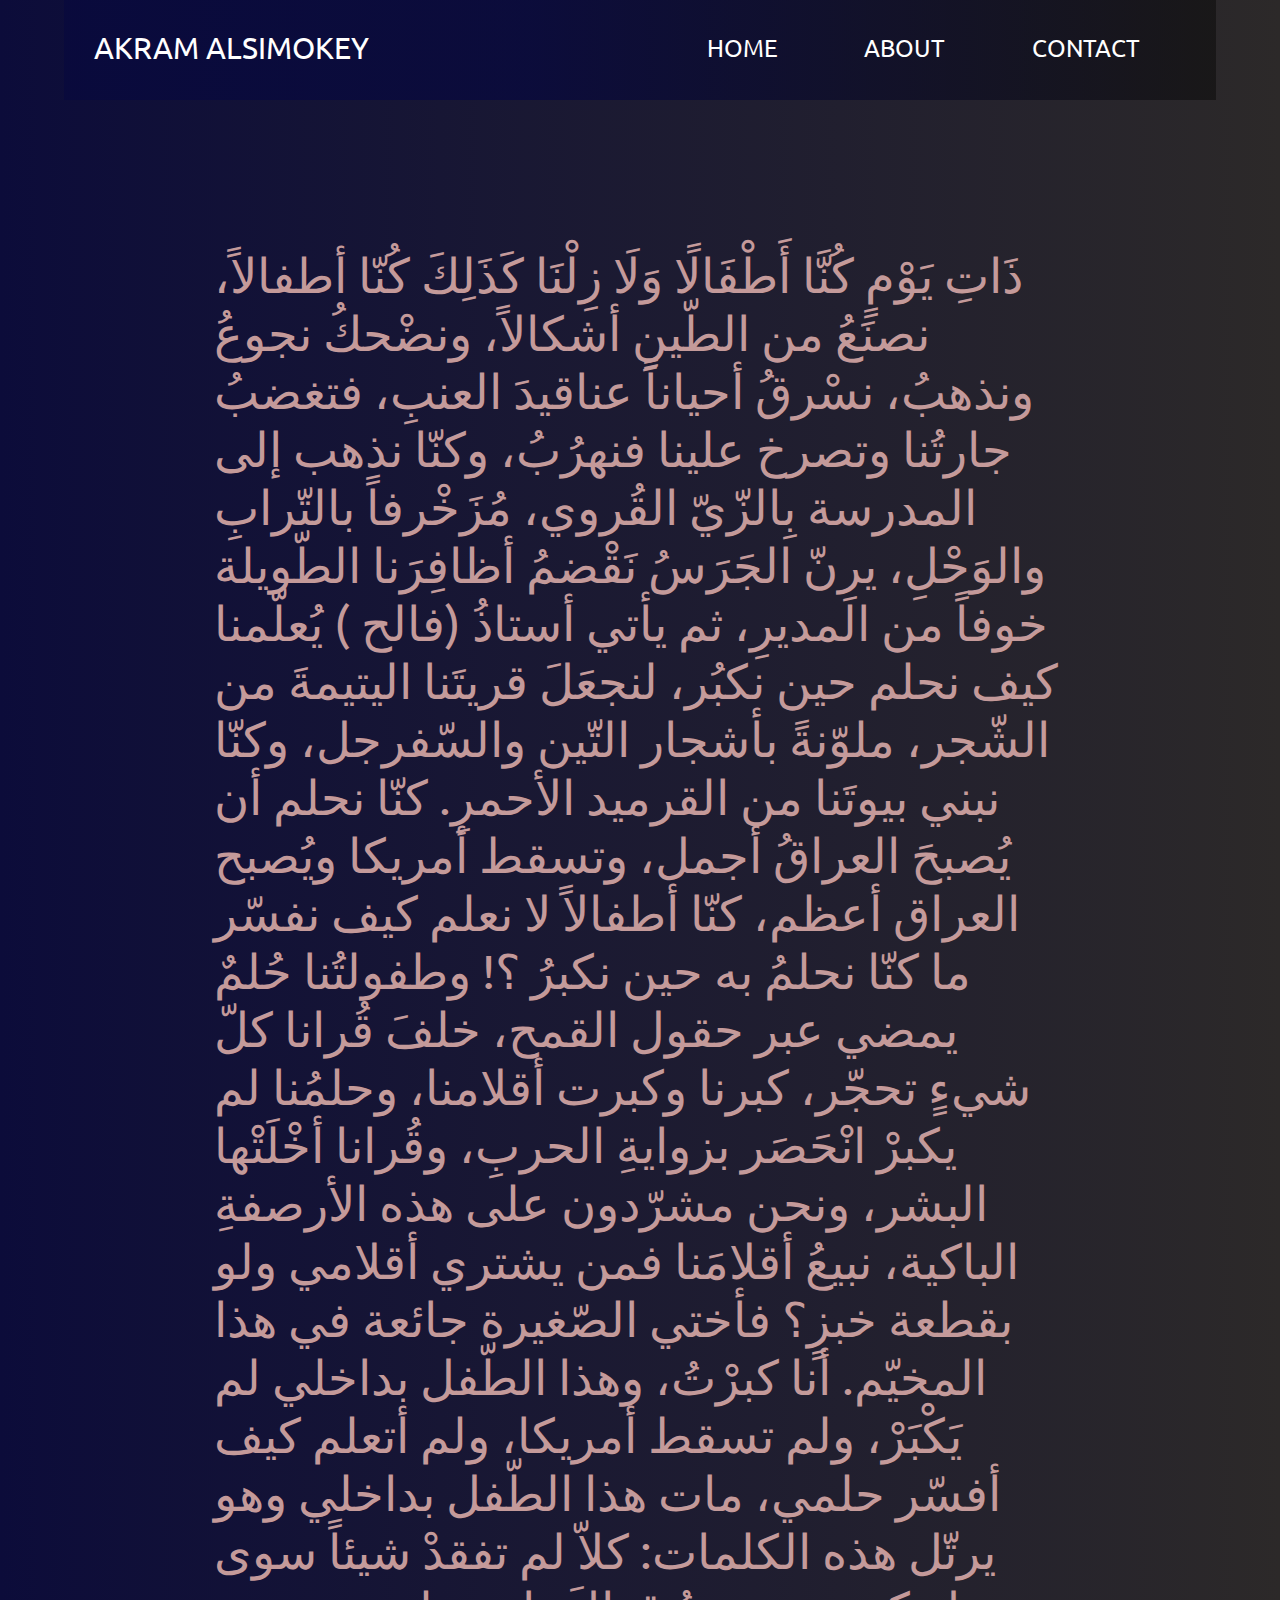
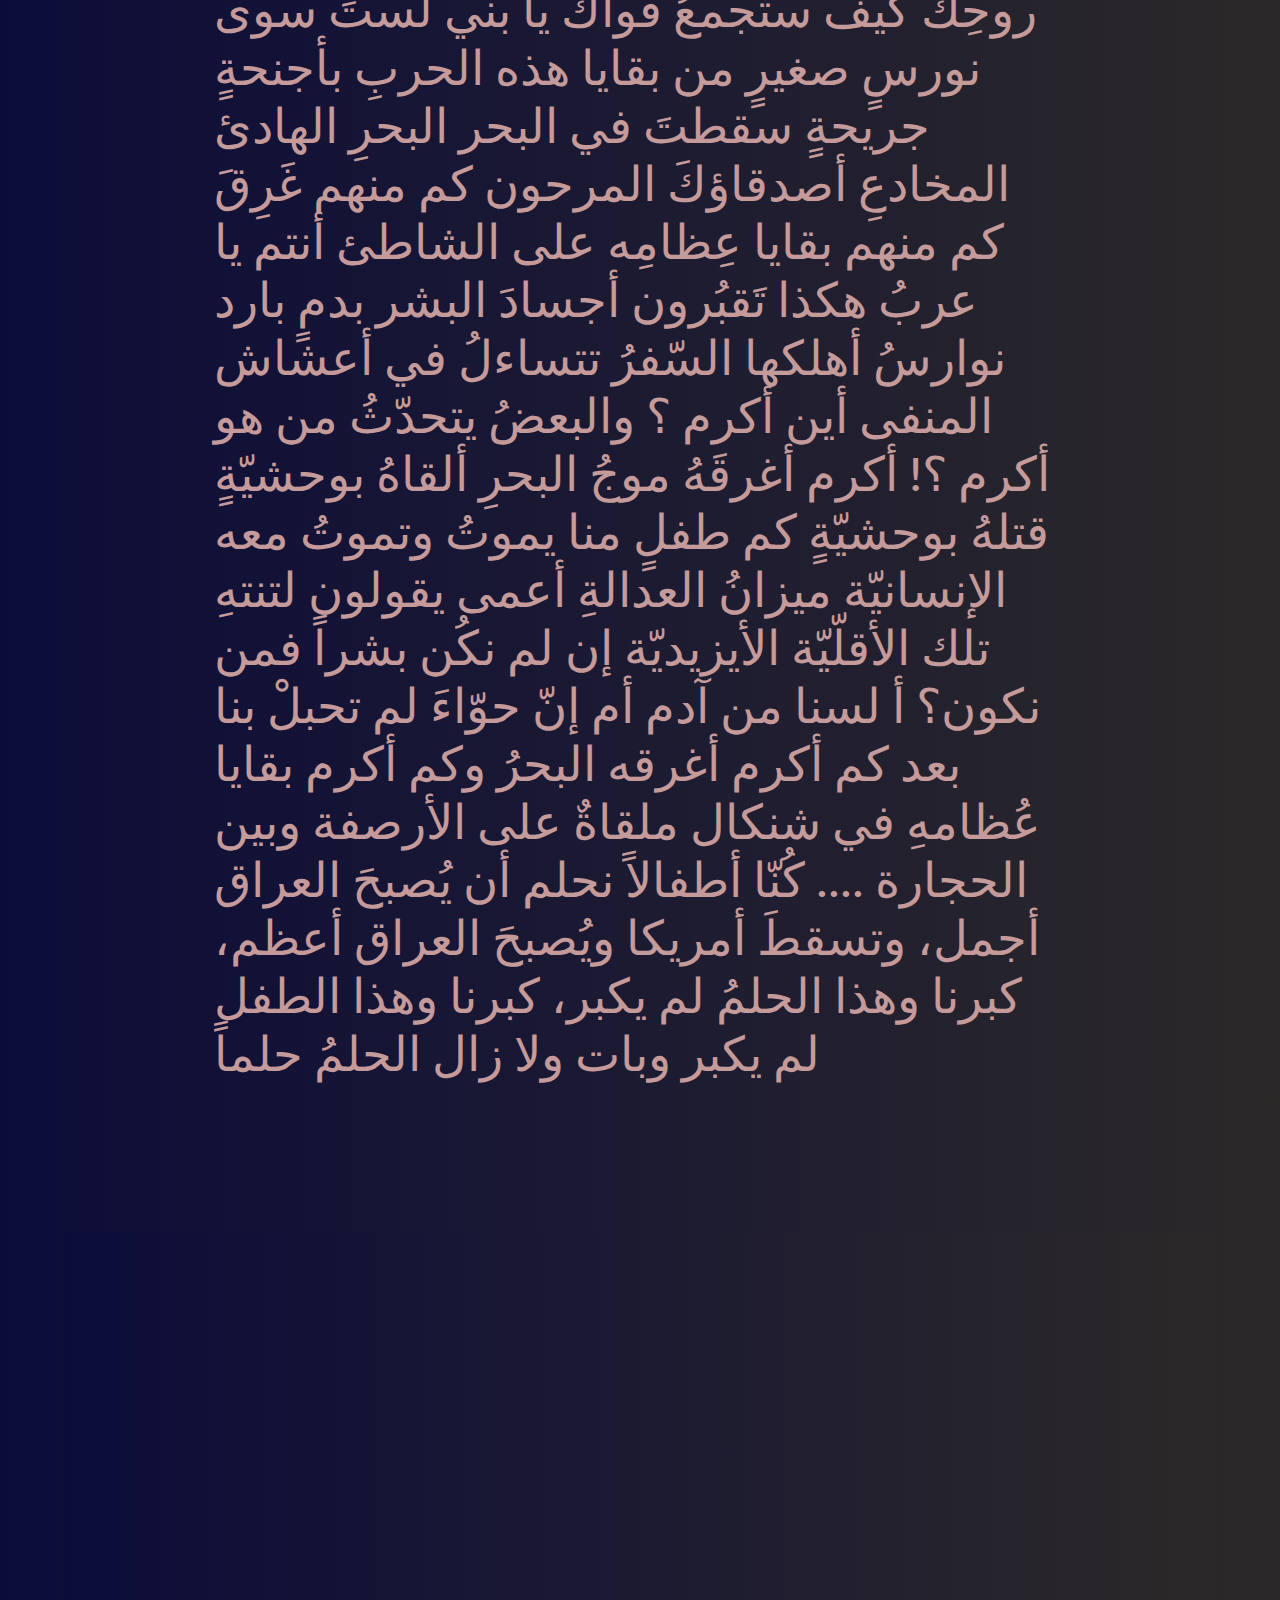
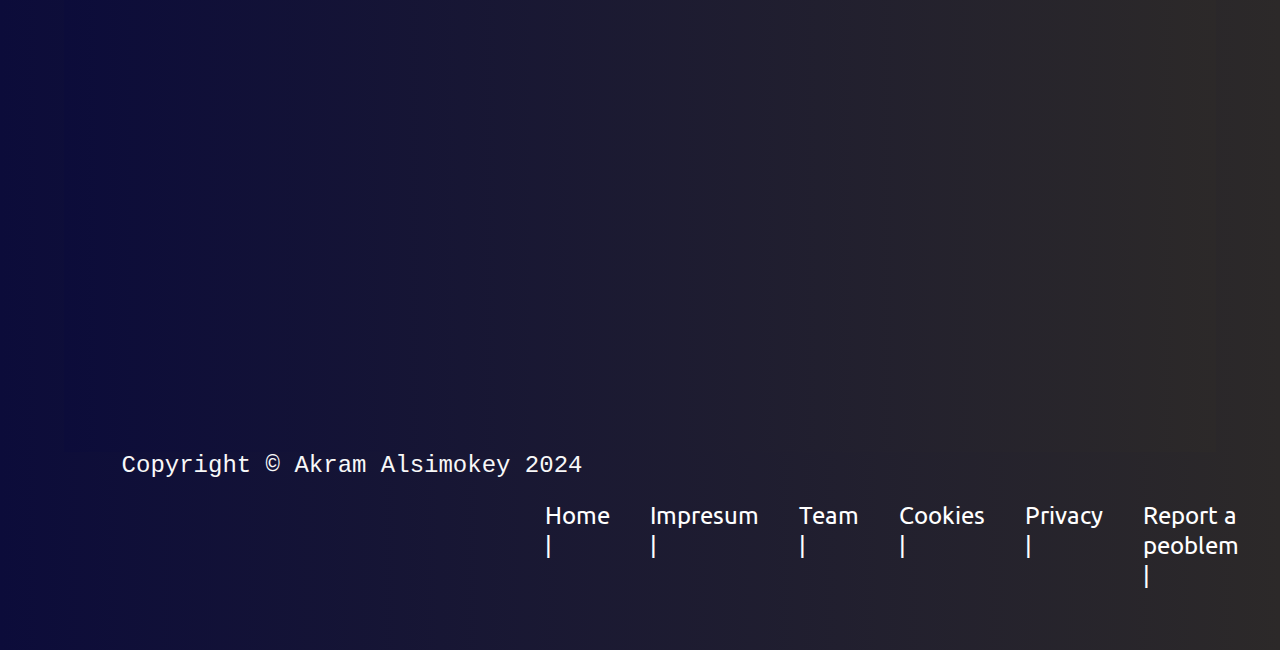
==== about.html @ d33c1f78 "akram_website" ====
<!DOCTYPE html>
<html lang="en">
<head>
    <meta charset="UTF-8">
    <meta name="viewport" content="width=device-width, initial-scale=1.0">
    <link rel="stylesheet" href="assets/css/style.css">
    <title>Akram Alsimokey</title>
</head>
<body>
    <!--Main bar-->
    <div class="main">
        <header>
            <a href="index.html" class="the_logo">Akram Alsimokey</a>
            <ul>
                <li><a href="index.html">HOME</a></li>
                <li><a href="about.html">ABOUT</a></li>
                <li><a href="contact.html">CONTACT</a></li>
            </ul>
        </header>
        <div class="about">ذَاتِ يَوْمٍ كُنَّا أَطْفَالًا وَلَا زِلْنَا كَذَلِكَ

            كُنّا أطفالاً، نصنَعُ من الطّينِ أشكالاً، ونضْحكُ نجوعُ ونذهبُ، نسْرقُ أحياناً عناقيدَ العنبِ، فتغضبُ جارتُنا وتصرخ علينا فنهرُبُ، وكنّا نذهب إلى المدرسة بِالزّيّ القُروي، مُزَخْرفاً بالتّرابِ والوَحْلِ، يرِنّ الجَرَسُ نَقْضمُ أظافِرَنا الطّويلة خوفاً من المديرِ، ثم يأتي أستاذُ (فالح ) يُعلّمنا كيف نحلم حين نكبُر، لنجعَلَ قريتَنا اليتيمةَ من الشّجر، ملوّنةً بأشجار التّين والسّفرجل، وكنّا نبني بيوتَنا من القرميد الأحمرِ.
            كنّا نحلم أن يُصبحَ العراقُ أجمل، وتسقط أمريكا ويُصبح العراق أعظم،
            كنّا أطفالاً لا نعلم كيف نفسّر ما كنّا نحلمُ به حين نكبرُ ؟! وطفولتُنا حُلمٌ يمضي عبر حقول القمح، خلفَ قُرانا كلّ شيءٍ تحجّر، كبرنا وكبرت أقلامنا، وحلمُنا لم يكبرْ انْحَصَر بزوايةِ الحربِ، وقُرانا أخْلَتْها البشر،
            ونحن مشرّدون على هذه الأرصفةِ الباكية، نبيعُ أقلامَنا فمن يشتري أقلامي ولو بقطعة خبزٍ؟ فأختي الصّغيرة جائعة في هذا المخيّم.
            أنا كبرْتُ، وهذا الطّفل بداخلي لم يَكْبَرْ، ولم تسقط أمريكا، ولم أتعلم
            كيف  أفسّر حلمي، مات هذا الطّفل بداخلي وهو يرتّل هذه الكلمات:
            كلاّ لم تفقدْ شيئاً
            سوى روحِك
            كيف ستجمعُ
            قواكَ يا بني
            لستَ سوى نورسٍ صغيرٍ
            من بقايا هذه الحربِ
            بأجنحةٍ جريحةٍ
            سقطتَ في البحر
            البحرِ الهادئ المخادعِ
            أصدقاؤكَ المرحون
            كم منهم غَرِقَ
            كم منهم
            بقايا عِظامِه على الشاطئ
            أنتم يا عربُ
            هكذا تَقبُرون أجسادَ البشر
            بدمٍ بارد
            نوارسُ أهلكها السّفرُ
            تتساءلُ
            في أعشاش المنفى
            أين أكرم ؟
            والبعضُ يتحدّثُ
            من هو أكرم ؟!
            أكرم أغرقَهُ موجُ البحرِ
            ألقاهُ بوحشيّةٍ
            قتلهُ بوحشيّةٍ
            كم طفلٍ منا يموتُ
            وتموتُ معه الإنسانيّة
            ميزانُ العدالةِ أعمى
            يقولون لتنتهِ
            تلك الأقلّيّة الأيزيديّة
            إن لم نكُن بشراً فمن نكون؟
            أ لسنا من آدم
            أم إنّ حوّاءَ لم تحبلْ بنا بعد
            كم أكرم
            أغرقه البحرُ
            وكم أكرم بقايا عُظامهِ
            في شنكال
            ملقاةٌ على الأرصفة
            وبين الحجارة
            ....
            كُنّا أطفالاً نحلم أن يُصبحَ العراق أجمل، وتسقطَ أمريكا ويُصبحَ العراق أعظم، كبرنا وهذا الحلمُ لم يكبر، كبرنا وهذا الطفل لم يكبر وبات ولا زال الحلمُ حلماً
        </div>
    <div class="empty"><br></div>
    <!--footer-->
    <footer class="footer">
        <div>
            <a href="https://en.wikipedia.org/wiki/Copyright" target="_blank" class="copy">Copyright © Akram Alsimokey 2024</a>
        </div>
        <p class="footer-nav">
            <a href="index.html">Home |</a>
            <a href="contact.html">Impresum |</a>
            <a href="contact.html">Team |</a>
            <a href="https://en.wikipedia.org/wiki/Cookie">Cookies |</a>
            <a href="https://en.wikipedia.org/wiki/Privacy" target="_blank">Privacy |</a>
            <a href="https://en.wikipedia.org/wiki/Wikipedia:Contact_us">Report a peoblem |</a>
        </p>
    </footer>
</body>
</html>
---- assets/css/style.css ----
@import url('https://fonts.googleapis.com/css2?family=Almarai:wght@300;400;700;800&family=Poppins:ital,wght@0,100;0,200;0,300;0,400;0,500;0,600;0,700;0,800;0,900;1,100;1,200;1,300;1,400;1,500;1,600;1,700;1,800;1,900&family=Roboto:ital,wght@0,100;0,300;0,400;0,500;0,700;0,900;1,100;1,300;1,400;1,500;1,700;1,900&family=Ubuntu:ital,wght@0,300;0,400;0,500;0,700;1,300;1,400;1,500;1,700&display=swap');

*{
    font-family: "Ubuntu", serif;
    padding: 0;
    margin: 0;
}
a{
    color: #fff;
    text-decoration: none;
    font-size: x-large;
    padding: 20px;
    margin: 0px;

}
body{
    background-image: linear-gradient(to right, #0c0c3a,#2c2929);
    height: 100vh;
    display: flex;
    justify-content: center;
    
    
}

.main{
    background-image: linear-gradient(to right, #08093dcb 40%, #111010af),
    url(assets/img/c.png)
    ;
    width: 90%;
    height: 100px;
    
    
    
}
header{
    display: flex;
    justify-content: space-between;
    align-items: center;
    padding: 10px;
    
    
}
.the_logo{
    font-size: 30px;
    text-transform: uppercase;
}
ul{
    width: 50%;
    list-style: none;
    display: flex;
    justify-content: space-evenly;
}
ul a{
    border-bottom: 2px;
}
ul a:hover{
    border-bottom-color:  #fff;
}
.para{
    
    width: 50%;
    margin-top: 50px;
    padding: 30px;

}
.para h1{
    color: #fff;
    font-size: 90px;
    text-transform: inherit;
}
.para p{
    color: #fff;
    letter-spacing: 4px;
    width: 900px;
    padding: 20px 0;

}
.para button{
    font-size: 30px;
    padding: 6px 10px;
    border-radius: 10px;
    border: 2px solid transparent;
    cursor: pointer;  
    margin: 50px; 
}
.para button:hover{
    background-color: transparent;
    border-color: #fff;
    color: #fff;
}
/*---------------------*/
.main-img{
    width: 100px;
    padding-top: 100px;
    padding-left: 800px;
}
.tittle{
    display: flex;
    justify-content: center;
    color: #90afce;
    font-size: 2.2em;
    font-weight: 800;
    margin-bottom: 30px;
}

.content{
    display: flex;
    justify-content: center;
    flex-direction: row;
    flex-wrap: wrap;
}
.card{
    background-color: #d1d8e0;
    width: 21.25em;
    box-shadow: 0 5px rgba(1 1 1 /15%);
    border-radius: 25px;
    padding: 25px;
    margin: 15px;
    transition: 0.9s ease;
}
/*
.card:hover{
    transform: :scale(1.1);
    font-size: 8em;
    text-align: content;
}
*/
.info h3{
    color: #0171f9;
    font-size: 1.2em;
    font-weight: 700;
    margin: 10px;
}
/*
.projects{ 
    background-color: #040414;
}
*/
.projects .content{
    margin-top: 30px;

}
.books{
    background-color: #fff;
    border: 1px solid #fff;
    min-height: 14em;
    width: 23em;
    overflow: hidden;
    border-radius: 10px;
    margin: 20px;
    transition: 0.7s ease;

}

.books:hover .projects-imgages{
    opacity: 0.9;

}
/*
.img_project{           
    width: 100%;
}
*/

.project-info{
    padding: 1em;
    font-size: 30px;
}
.project-category{
    font-size: 0.8em;
    color: #000016;
}
.project-tittle{
    display: flex;
    justify-content: space-between;
    text-transform: uppercase;
    font-weight: 800;
    margin-top: 10px;

}
.buy{
    text-decoration-line: underline;
    color: #074fa8;
    font-size: 40px;
}
.buy:hover{
    color: rgb(60, 62, 150);
}
/*footer*/

.empty{
    background-image: linear-gradient(to right, #0c0c3a,#2c2929);
    padding: 400px;

}
/*
.footer{
    background-color: #4b7bec;

}
*/
.copy{
    color: #f8f8f8;
    text-decoration: none;
    font-family: 'Courier New', Courier, monospace;
    padding-left: 5%;
    padding-top: 0%;
    padding-bottom: 5px;
    font-size: x-large;



}

.footer-nav{
    color: #f8f8f8;
    display: flex;
    font-family: 'Courier New', Courier, monospace;
    padding-left: 40%;
    padding-top: 1px;
    padding-bottom: 40px;
    font-size: small;
    list-style-position: inherit;
}

.about{
    color: #c49a9a;
    padding: 90px;
    margin: 60px;
    font-size: xxx-large;
}
.contact{
    color: #c49a9a;
    padding: 90px;
    margin: 60px;
    font-size: xxx-large;
}
.contact a{
    color: #ad5b42;
    padding: 90px;
    margin: 60px;
    font-size: xxx-large;
}
.contact a:hover{
    color: #db1414;
}
/*
img{
    background-color: #6eabf02d;
    width: 70%;
    border-radius: 30px;
    padding: 10px;
    margin: 50px;
    margin-left: 30%;
}
*/

/*
@media (max-width:1023px)
*/
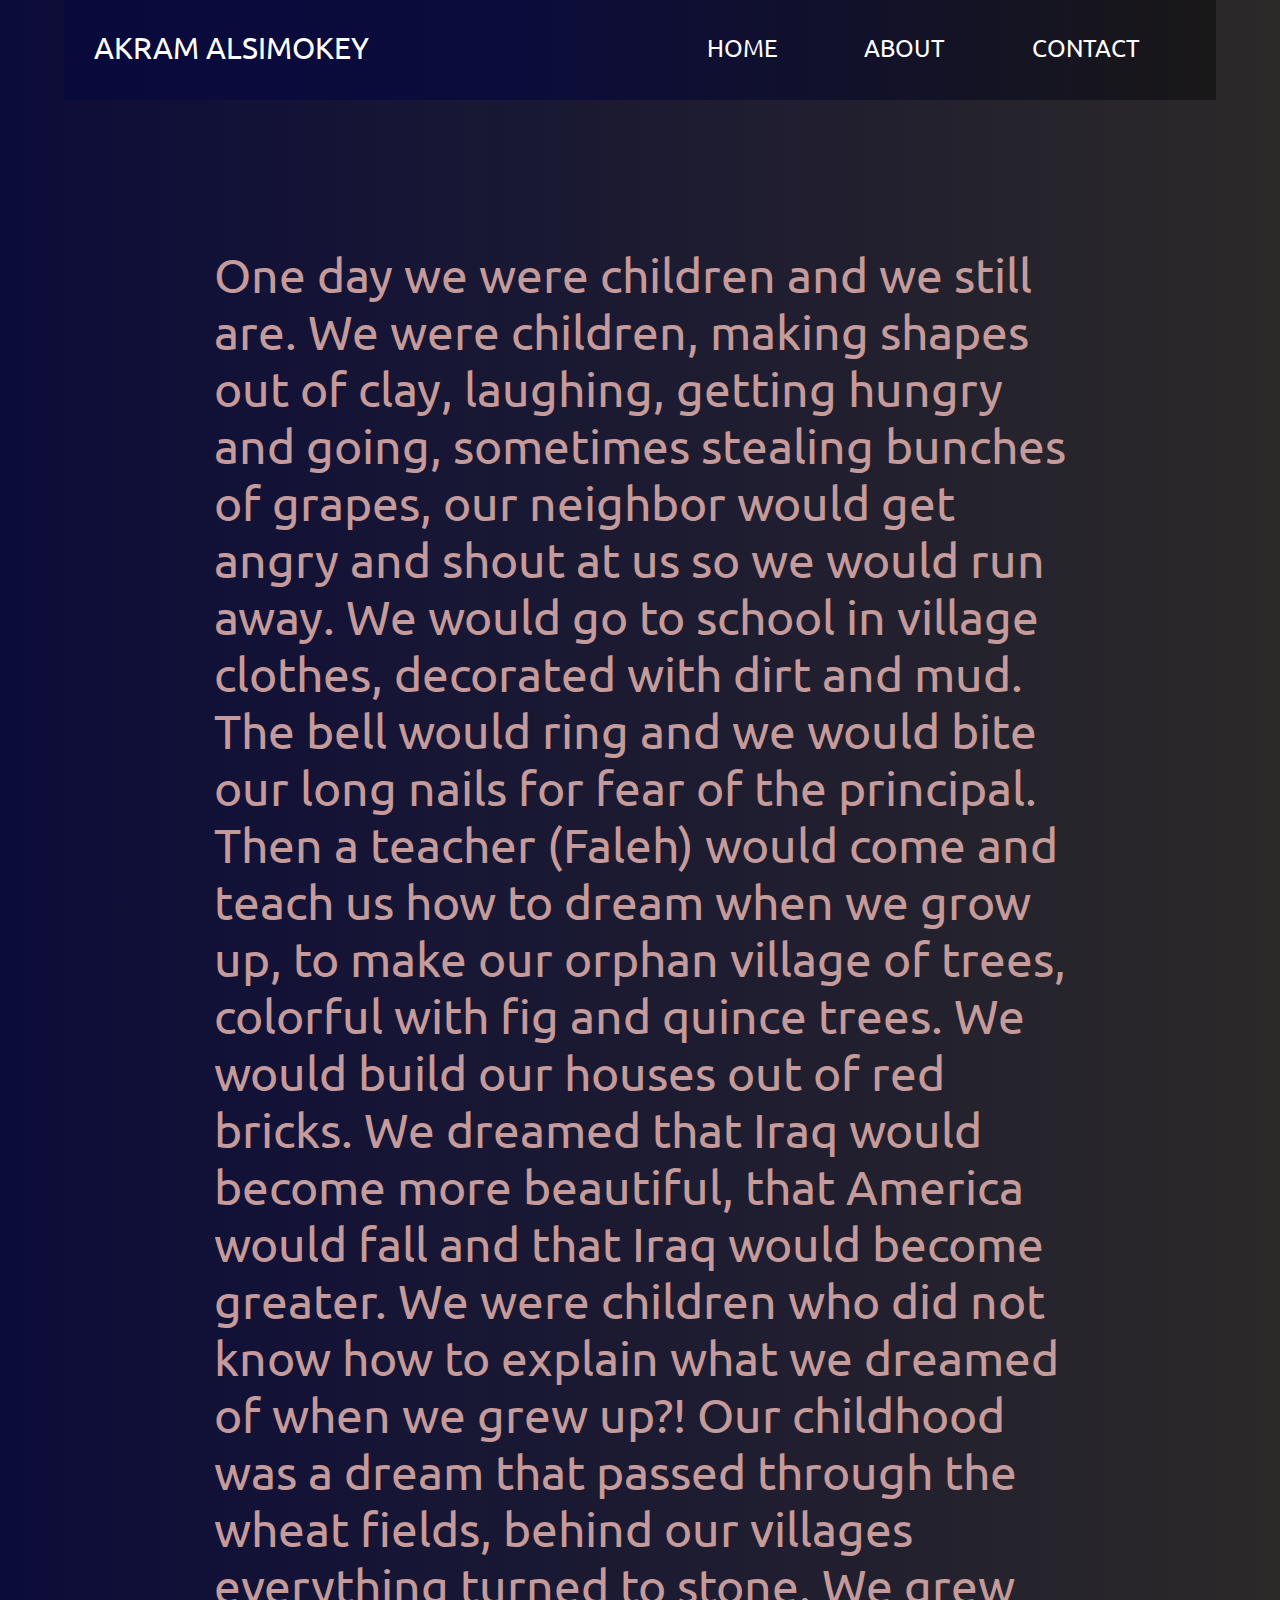
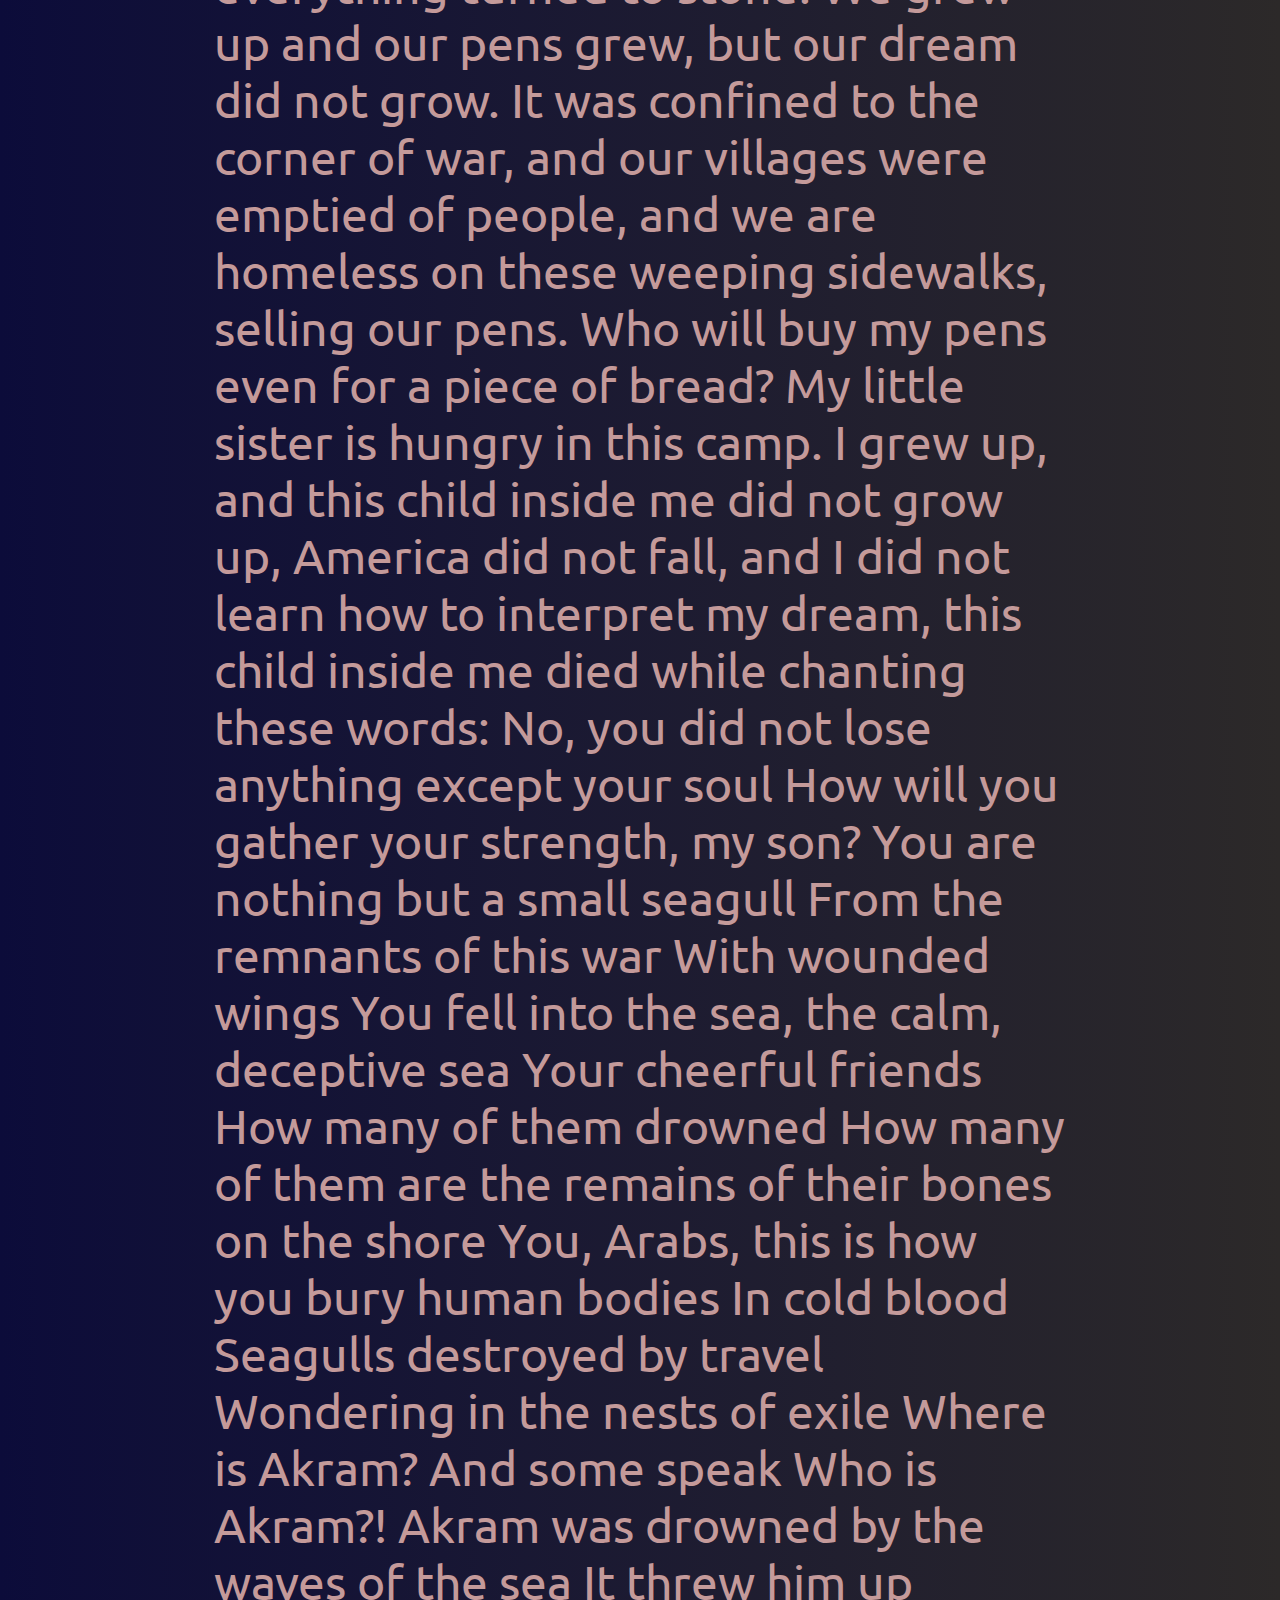
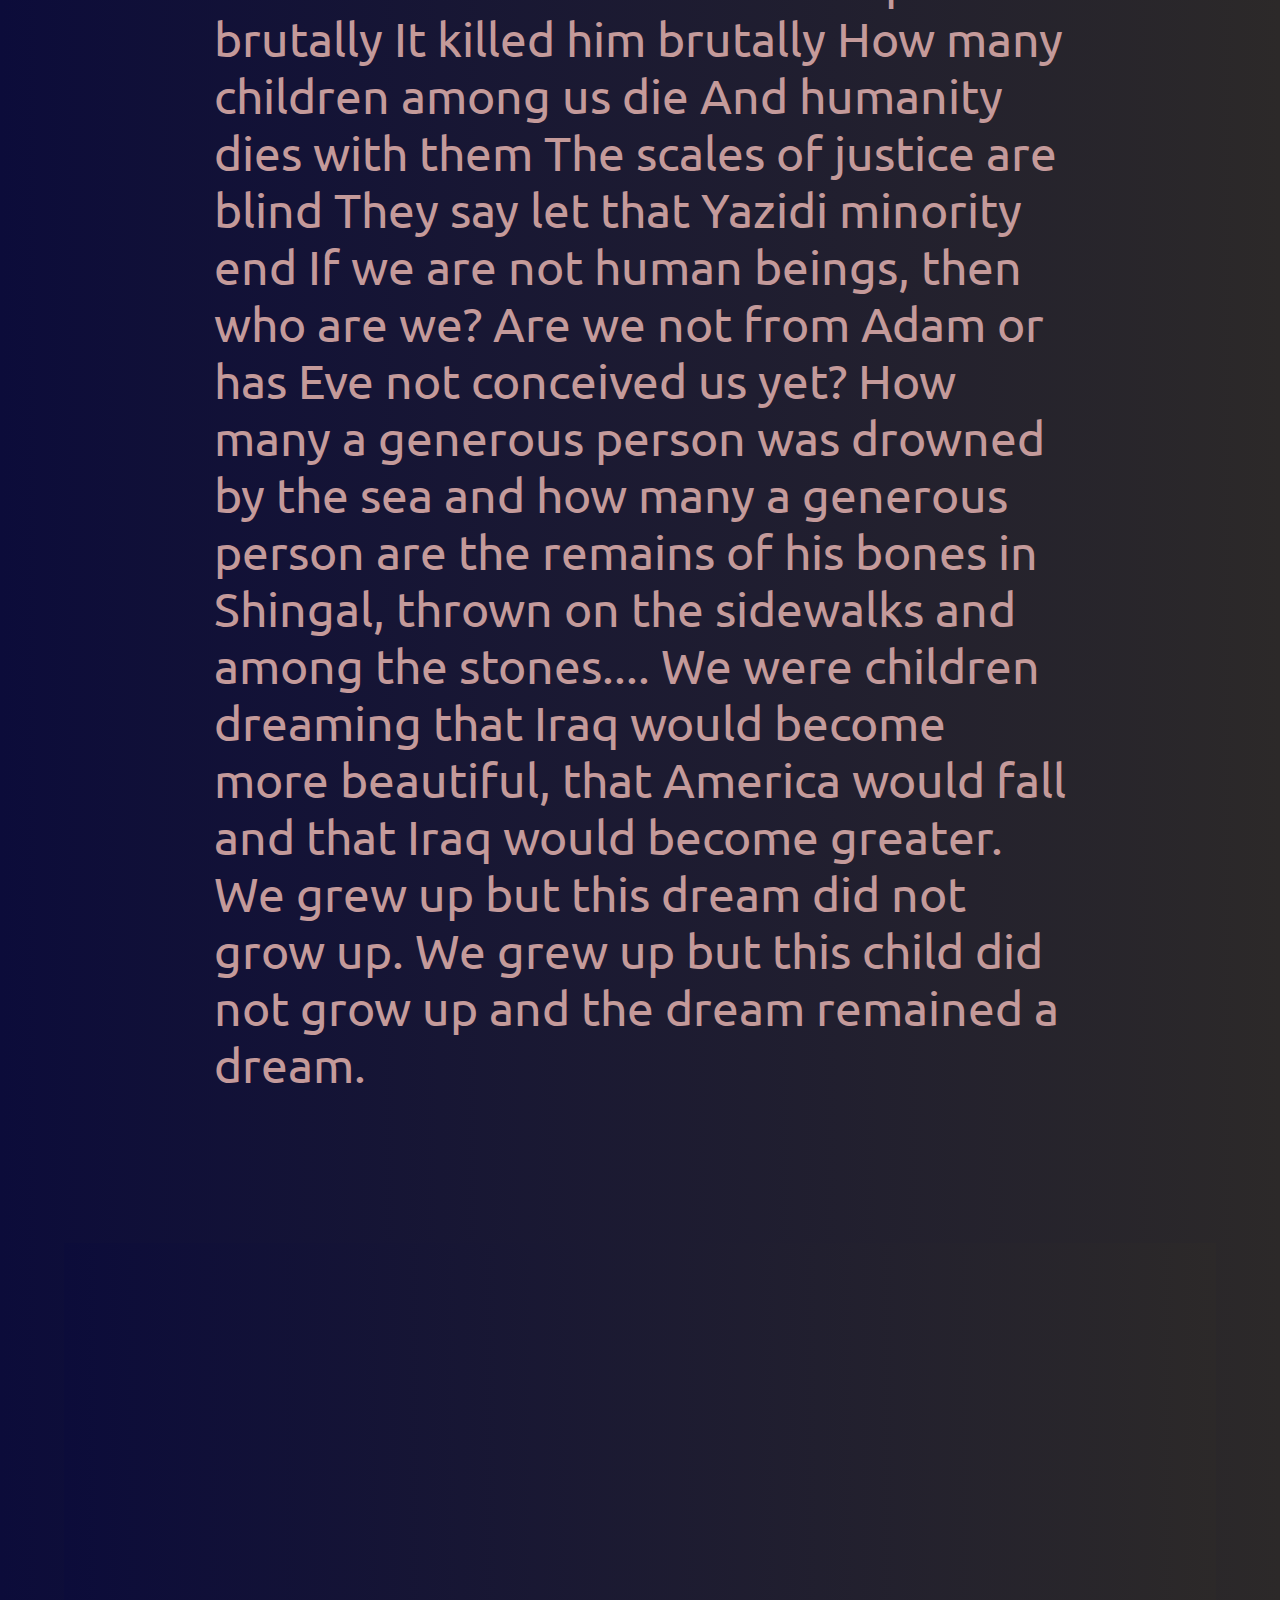
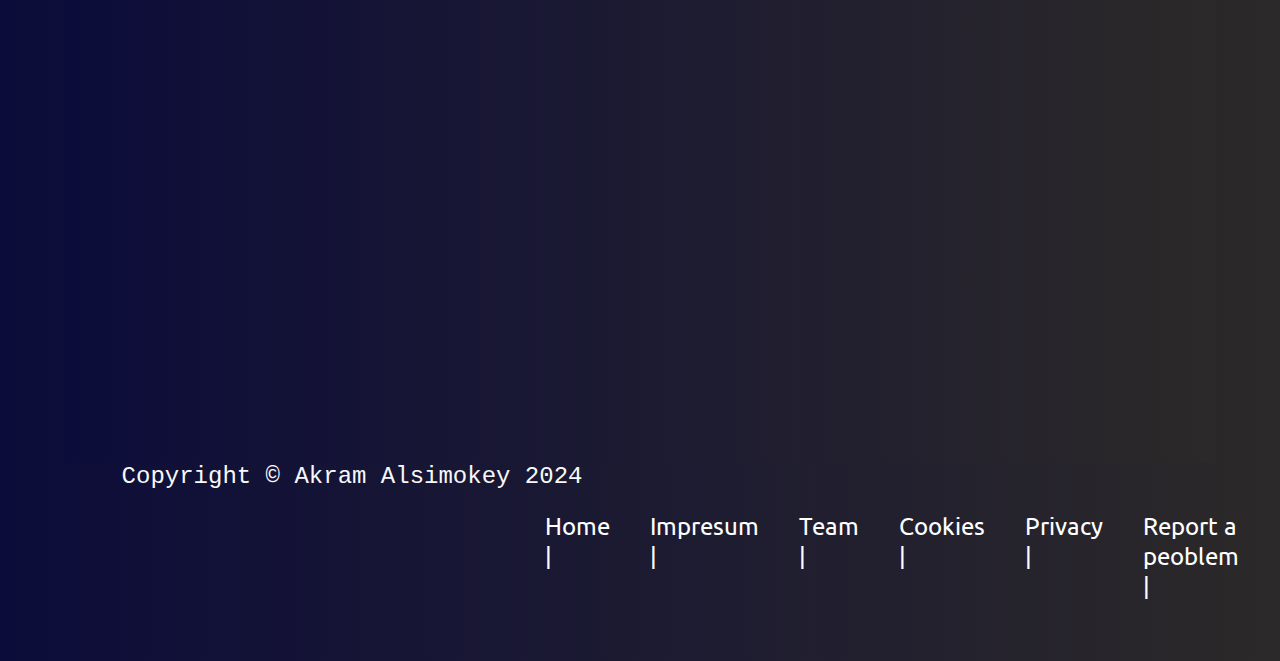
==== commit 9dea887a: "BK" ====
--- a/about.html
+++ b/about.html
@@ -17,55 +17,7 @@
                 <li><a href="contact.html">CONTACT</a></li>
             </ul>
         </header>
-        <div class="about">ذَاتِ يَوْمٍ كُنَّا أَطْفَالًا وَلَا زِلْنَا كَذَلِكَ
-
-            كُنّا أطفالاً، نصنَعُ من الطّينِ أشكالاً، ونضْحكُ نجوعُ ونذهبُ، نسْرقُ أحياناً عناقيدَ العنبِ، فتغضبُ جارتُنا وتصرخ علينا فنهرُبُ، وكنّا نذهب إلى المدرسة بِالزّيّ القُروي، مُزَخْرفاً بالتّرابِ والوَحْلِ، يرِنّ الجَرَسُ نَقْضمُ أظافِرَنا الطّويلة خوفاً من المديرِ، ثم يأتي أستاذُ (فالح ) يُعلّمنا كيف نحلم حين نكبُر، لنجعَلَ قريتَنا اليتيمةَ من الشّجر، ملوّنةً بأشجار التّين والسّفرجل، وكنّا نبني بيوتَنا من القرميد الأحمرِ.
-            كنّا نحلم أن يُصبحَ العراقُ أجمل، وتسقط أمريكا ويُصبح العراق أعظم،
-            كنّا أطفالاً لا نعلم كيف نفسّر ما كنّا نحلمُ به حين نكبرُ ؟! وطفولتُنا حُلمٌ يمضي عبر حقول القمح، خلفَ قُرانا كلّ شيءٍ تحجّر، كبرنا وكبرت أقلامنا، وحلمُنا لم يكبرْ انْحَصَر بزوايةِ الحربِ، وقُرانا أخْلَتْها البشر،
-            ونحن مشرّدون على هذه الأرصفةِ الباكية، نبيعُ أقلامَنا فمن يشتري أقلامي ولو بقطعة خبزٍ؟ فأختي الصّغيرة جائعة في هذا المخيّم.
-            أنا كبرْتُ، وهذا الطّفل بداخلي لم يَكْبَرْ، ولم تسقط أمريكا، ولم أتعلم
-            كيف  أفسّر حلمي، مات هذا الطّفل بداخلي وهو يرتّل هذه الكلمات:
-            كلاّ لم تفقدْ شيئاً
-            سوى روحِك
-            كيف ستجمعُ
-            قواكَ يا بني
-            لستَ سوى نورسٍ صغيرٍ
-            من بقايا هذه الحربِ
-            بأجنحةٍ جريحةٍ
-            سقطتَ في البحر
-            البحرِ الهادئ المخادعِ
-            أصدقاؤكَ المرحون
-            كم منهم غَرِقَ
-            كم منهم
-            بقايا عِظامِه على الشاطئ
-            أنتم يا عربُ
-            هكذا تَقبُرون أجسادَ البشر
-            بدمٍ بارد
-            نوارسُ أهلكها السّفرُ
-            تتساءلُ
-            في أعشاش المنفى
-            أين أكرم ؟
-            والبعضُ يتحدّثُ
-            من هو أكرم ؟!
-            أكرم أغرقَهُ موجُ البحرِ
-            ألقاهُ بوحشيّةٍ
-            قتلهُ بوحشيّةٍ
-            كم طفلٍ منا يموتُ
-            وتموتُ معه الإنسانيّة
-            ميزانُ العدالةِ أعمى
-            يقولون لتنتهِ
-            تلك الأقلّيّة الأيزيديّة
-            إن لم نكُن بشراً فمن نكون؟
-            أ لسنا من آدم
-            أم إنّ حوّاءَ لم تحبلْ بنا بعد
-            كم أكرم
-            أغرقه البحرُ
-            وكم أكرم بقايا عُظامهِ
-            في شنكال
-            ملقاةٌ على الأرصفة
-            وبين الحجارة
-            ....
-            كُنّا أطفالاً نحلم أن يُصبحَ العراق أجمل، وتسقطَ أمريكا ويُصبحَ العراق أعظم، كبرنا وهذا الحلمُ لم يكبر، كبرنا وهذا الطفل لم يكبر وبات ولا زال الحلمُ حلماً
+        <div class="about">One day we were children and we still are. We were children, making shapes out of clay, laughing, getting hungry and going, sometimes stealing bunches of grapes, our neighbor would get angry and shout at us so we would run away. We would go to school in village clothes, decorated with dirt and mud. The bell would ring and we would bite our long nails for fear of the principal. Then a teacher (Faleh) would come and teach us how to dream when we grow up, to make our orphan village of trees, colorful with fig and quince trees. We would build our houses out of red bricks. We dreamed that Iraq would become more beautiful, that America would fall and that Iraq would become greater. We were children who did not know how to explain what we dreamed of when we grew up?! Our childhood was a dream that passed through the wheat fields, behind our villages everything turned to stone. We grew up and our pens grew, but our dream did not grow. It was confined to the corner of war, and our villages were emptied of people, and we are homeless on these weeping sidewalks, selling our pens. Who will buy my pens even for a piece of bread? My little sister is hungry in this camp. I grew up, and this child inside me did not grow up, America did not fall, and I did not learn how to interpret my dream, this child inside me died while chanting these words: No, you did not lose anything except your soul How will you gather your strength, my son? You are nothing but a small seagull From the remnants of this war With wounded wings You fell into the sea, the calm, deceptive sea Your cheerful friends How many of them drowned How many of them are the remains of their bones on the shore You, Arabs, this is how you bury human bodies In cold blood Seagulls destroyed by travel Wondering in the nests of exile Where is Akram? And some speak Who is Akram?! Akram was drowned by the waves of the sea It threw him up brutally It killed him brutally How many children among us die And humanity dies with them The scales of justice are blind They say let that Yazidi minority end If we are not human beings, then who are we? Are we not from Adam or has Eve not conceived us yet? How many a generous person was drowned by the sea and how many a generous person are the remains of his bones in Shingal, thrown on the sidewalks and among the stones.... We were children dreaming that Iraq would become more beautiful, that America would fall and that Iraq would become greater. We grew up but this dream did not grow up. We grew up but this child did not grow up and the dream remained a dream.
         </div>
     <div class="empty"><br></div>
     <!--footer-->
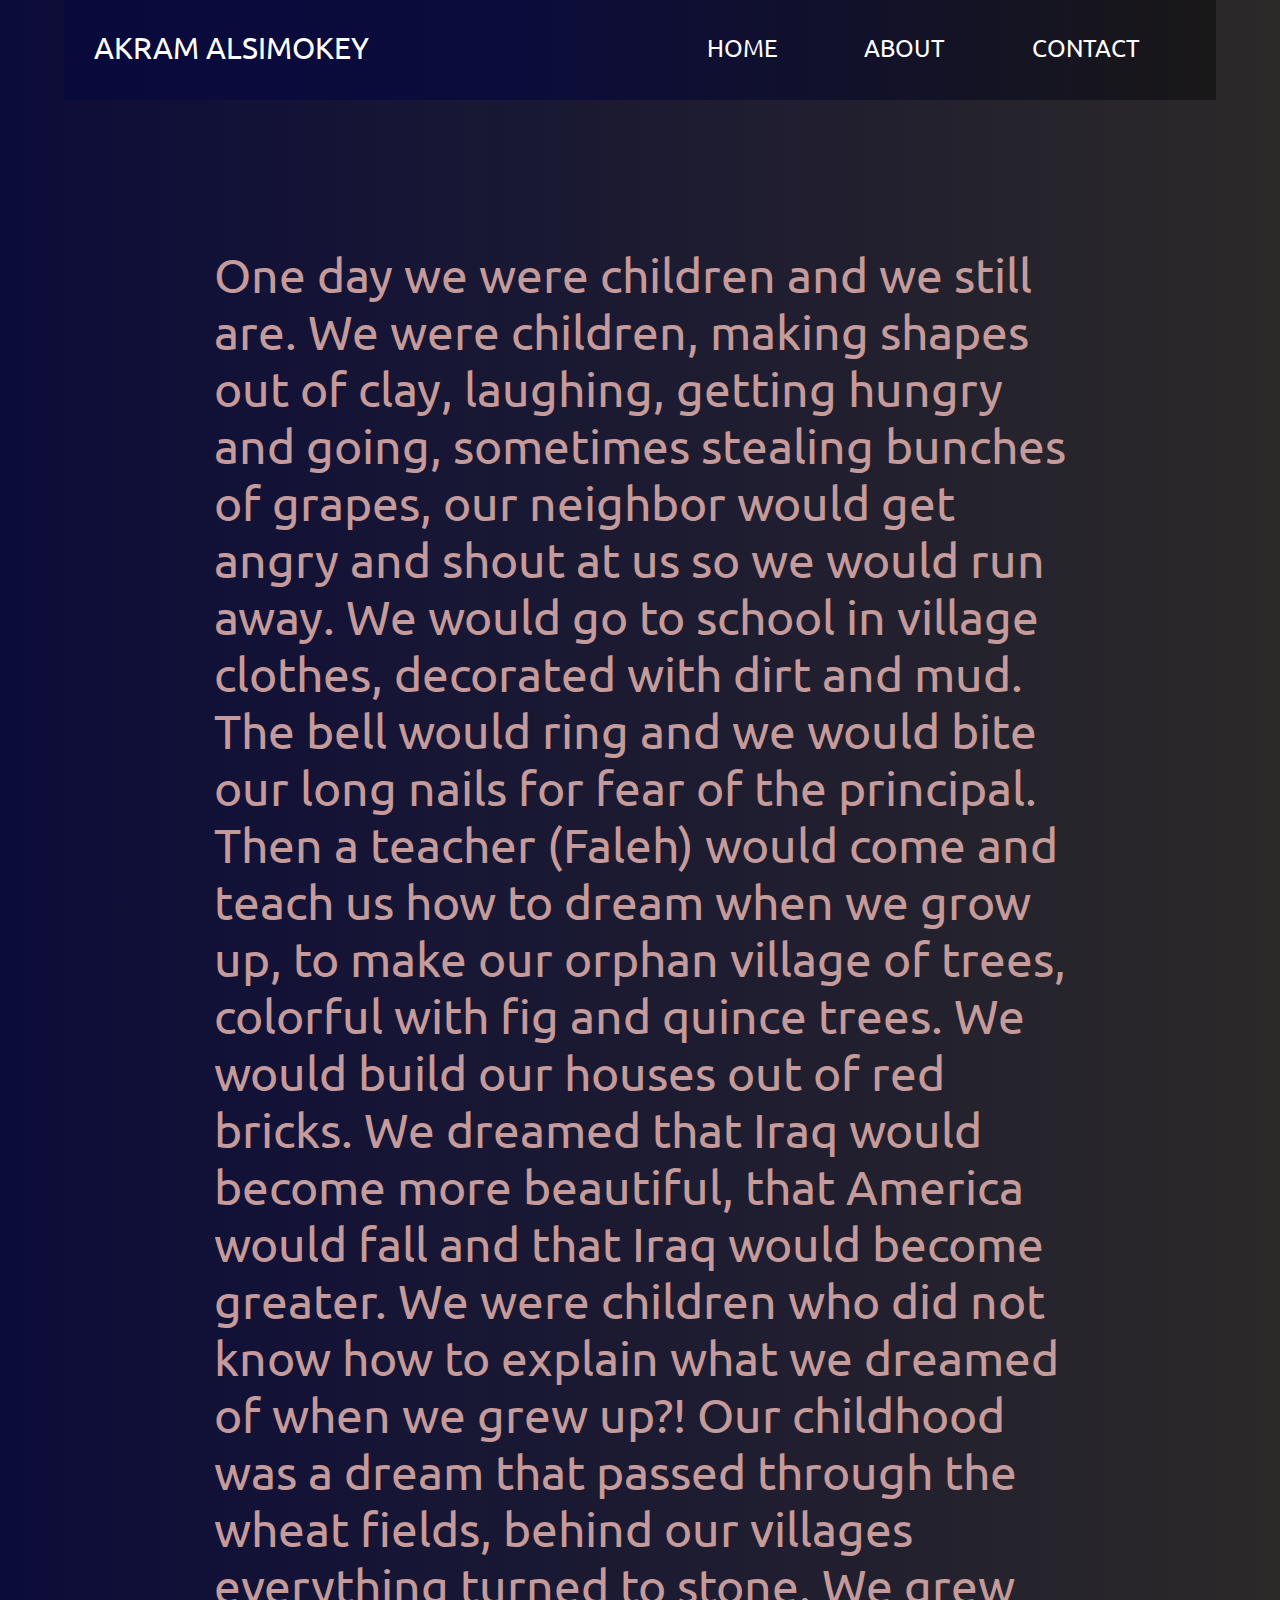
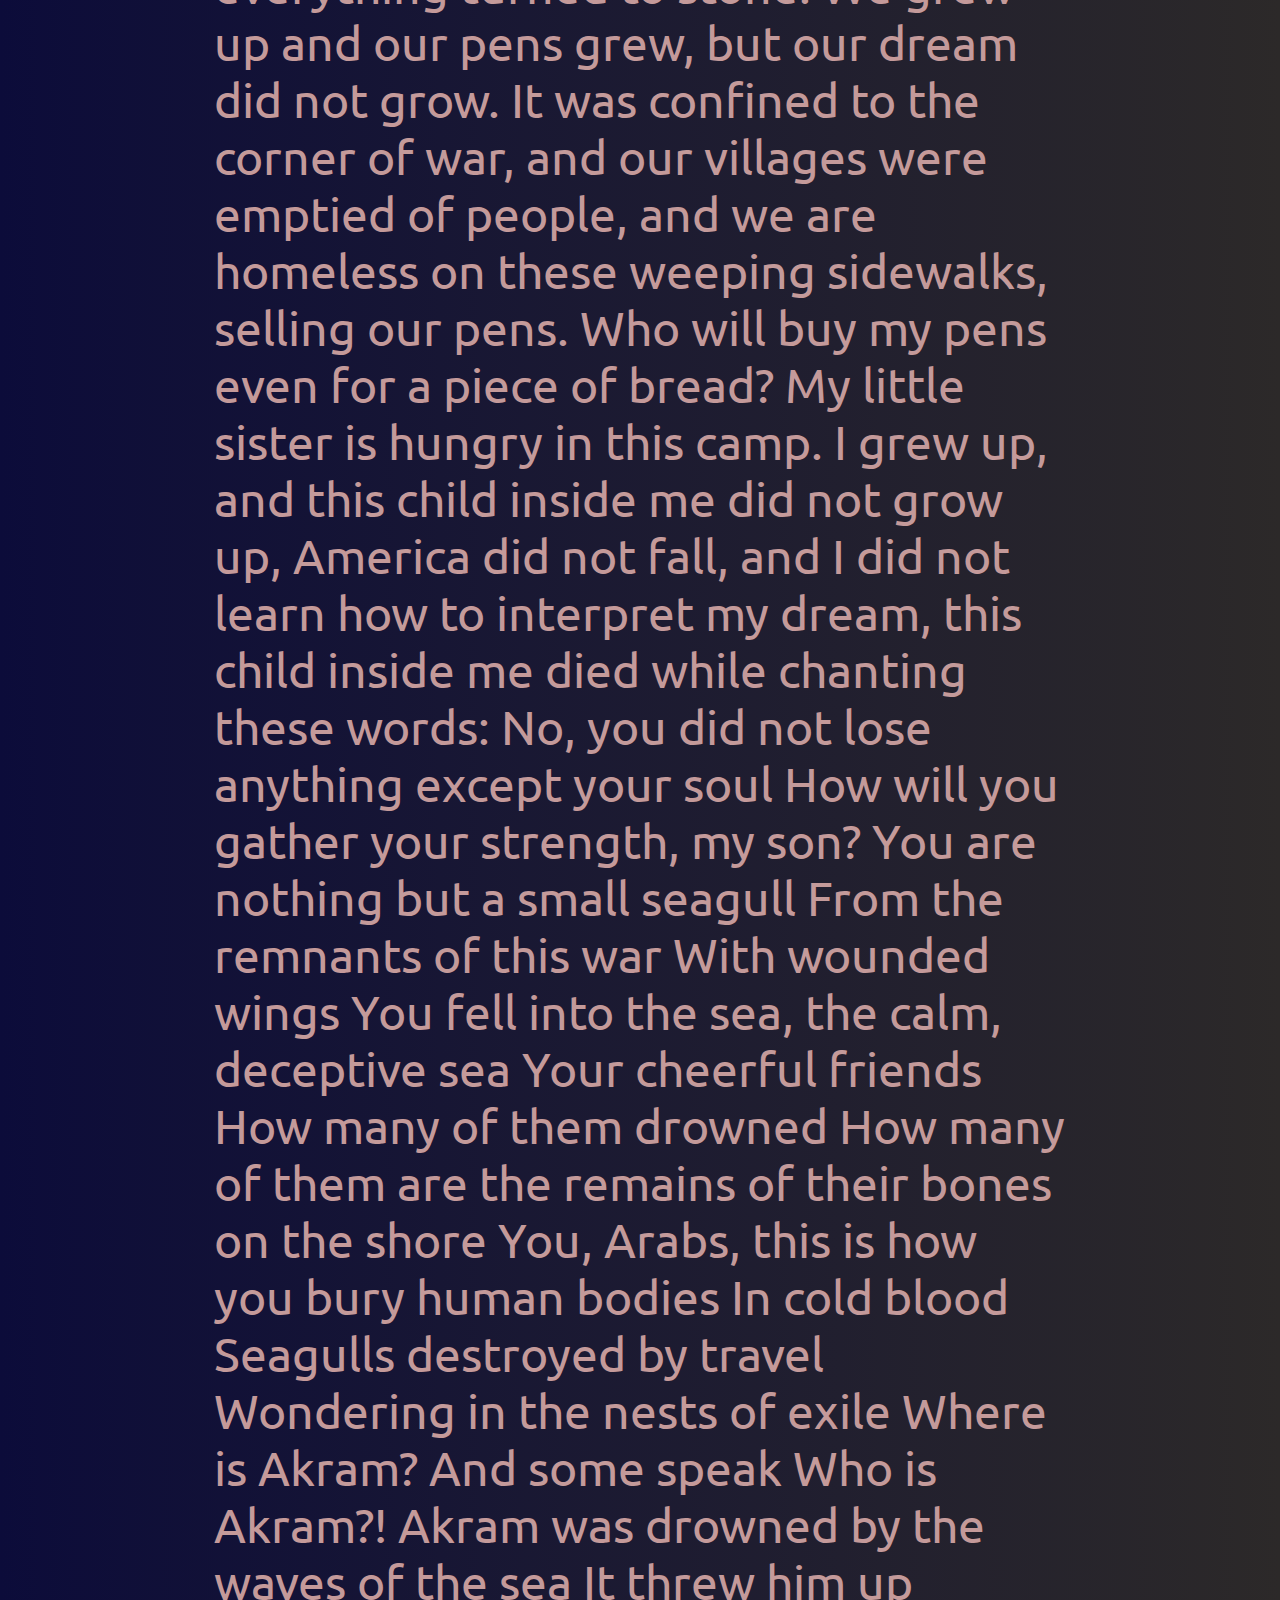
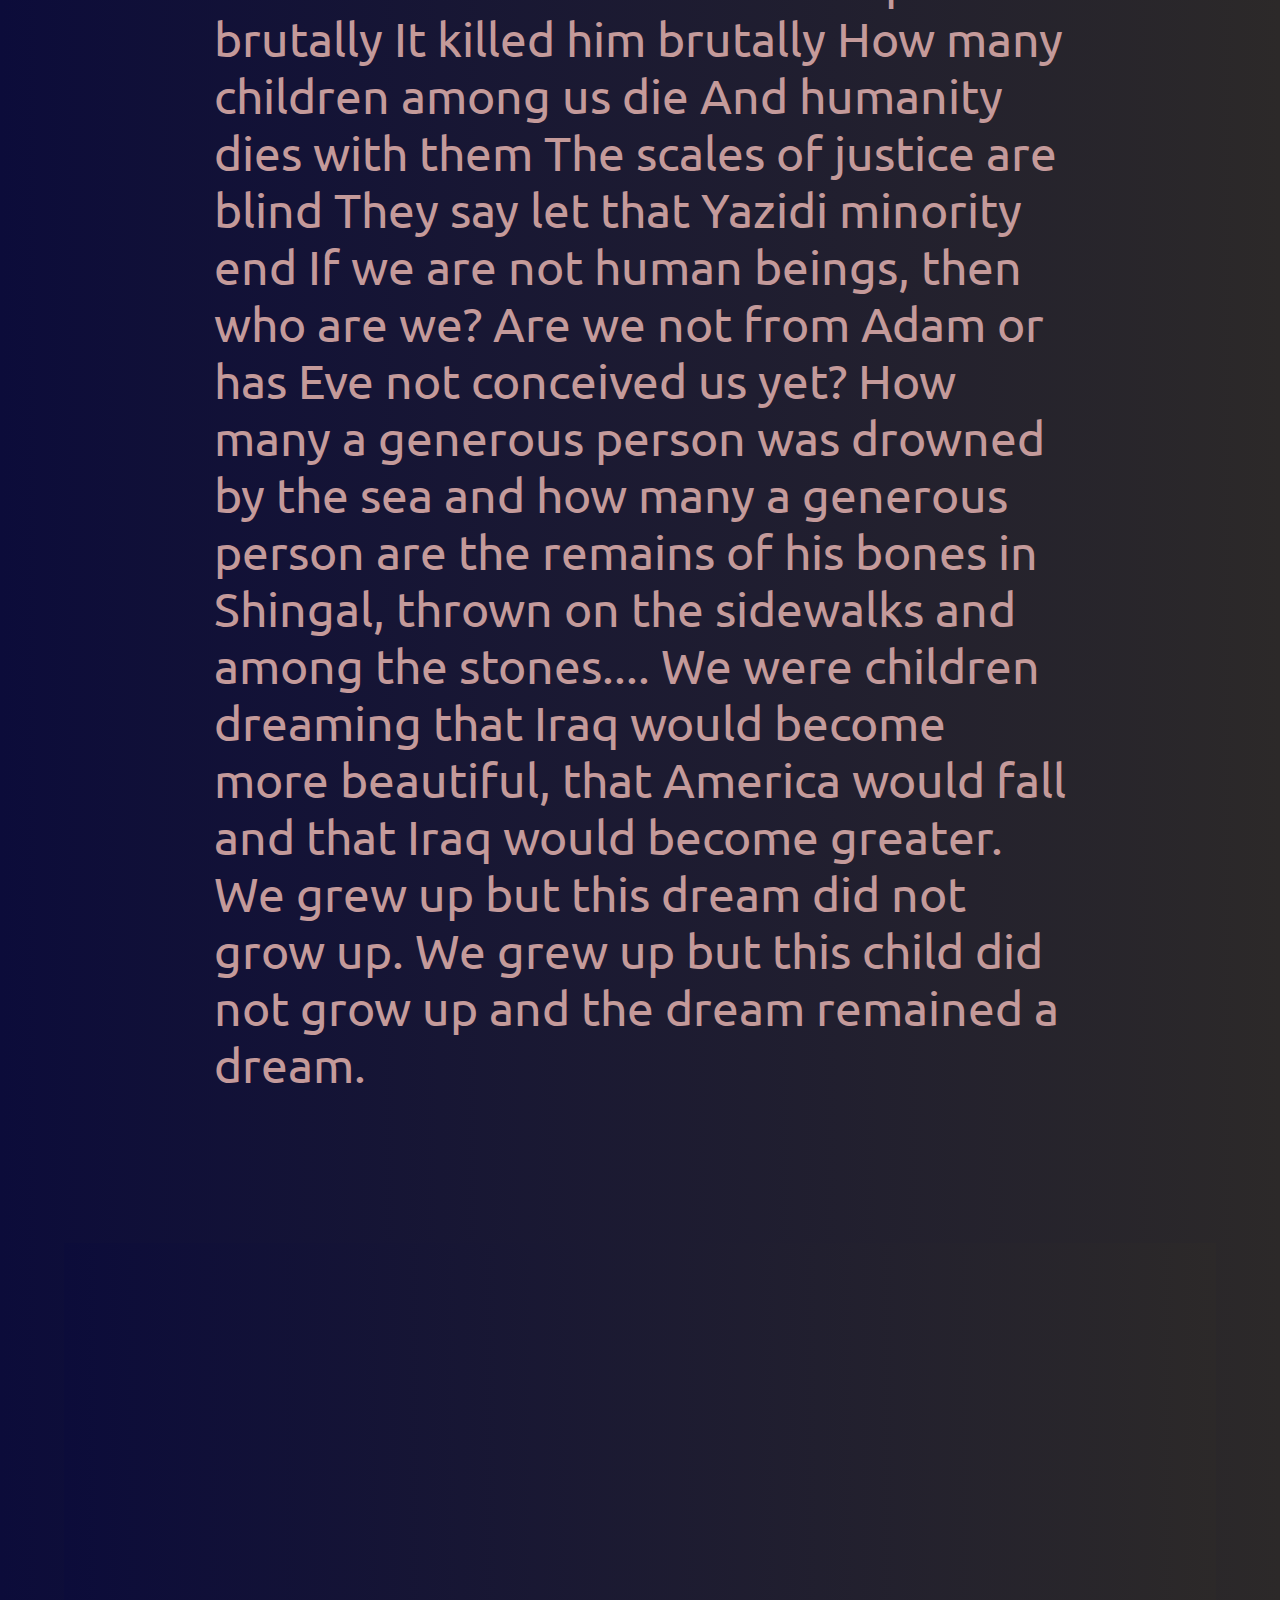
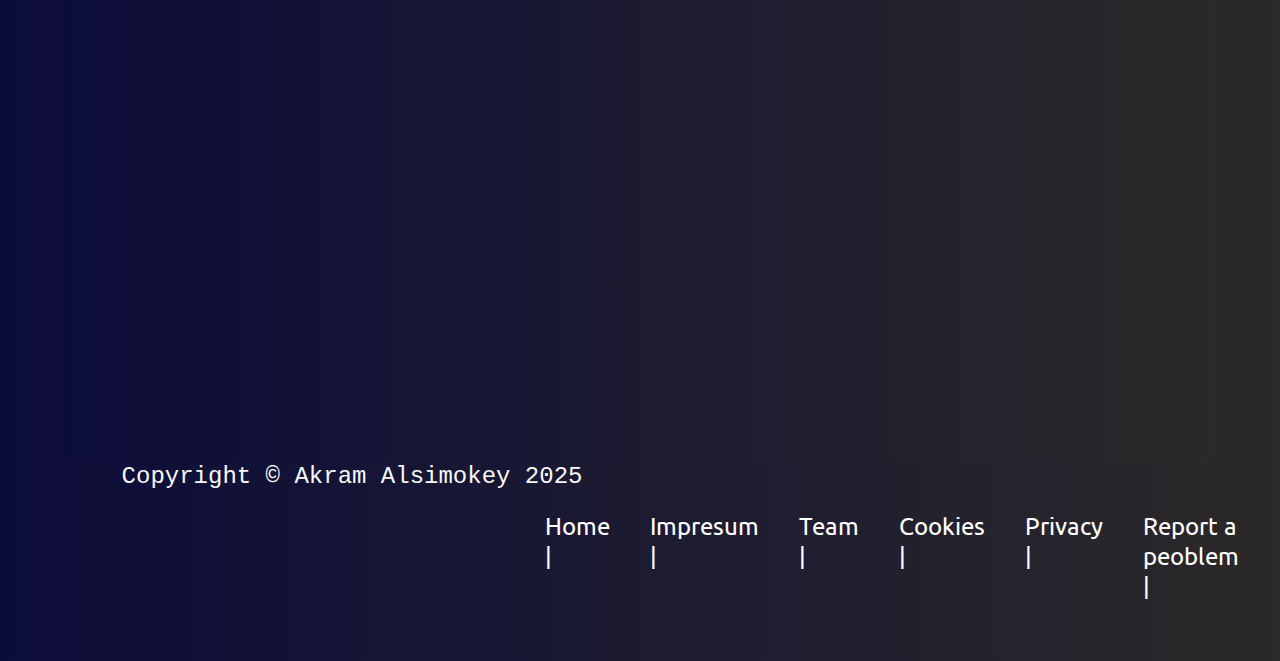
==== commit cdc3d381: "Ayman" ====
--- a/about.html
+++ b/about.html
@@ -23,7 +23,7 @@
     <!--footer-->
     <footer class="footer">
         <div>
-            <a href="https://en.wikipedia.org/wiki/Copyright" target="_blank" class="copy">Copyright © Akram Alsimokey 2024</a>
+            <a href="https://en.wikipedia.org/wiki/Copyright" target="_blank" class="copy">Copyright © Akram Alsimokey 2025</a>
         </div>
         <p class="footer-nav">
             <a href="index.html">Home |</a>
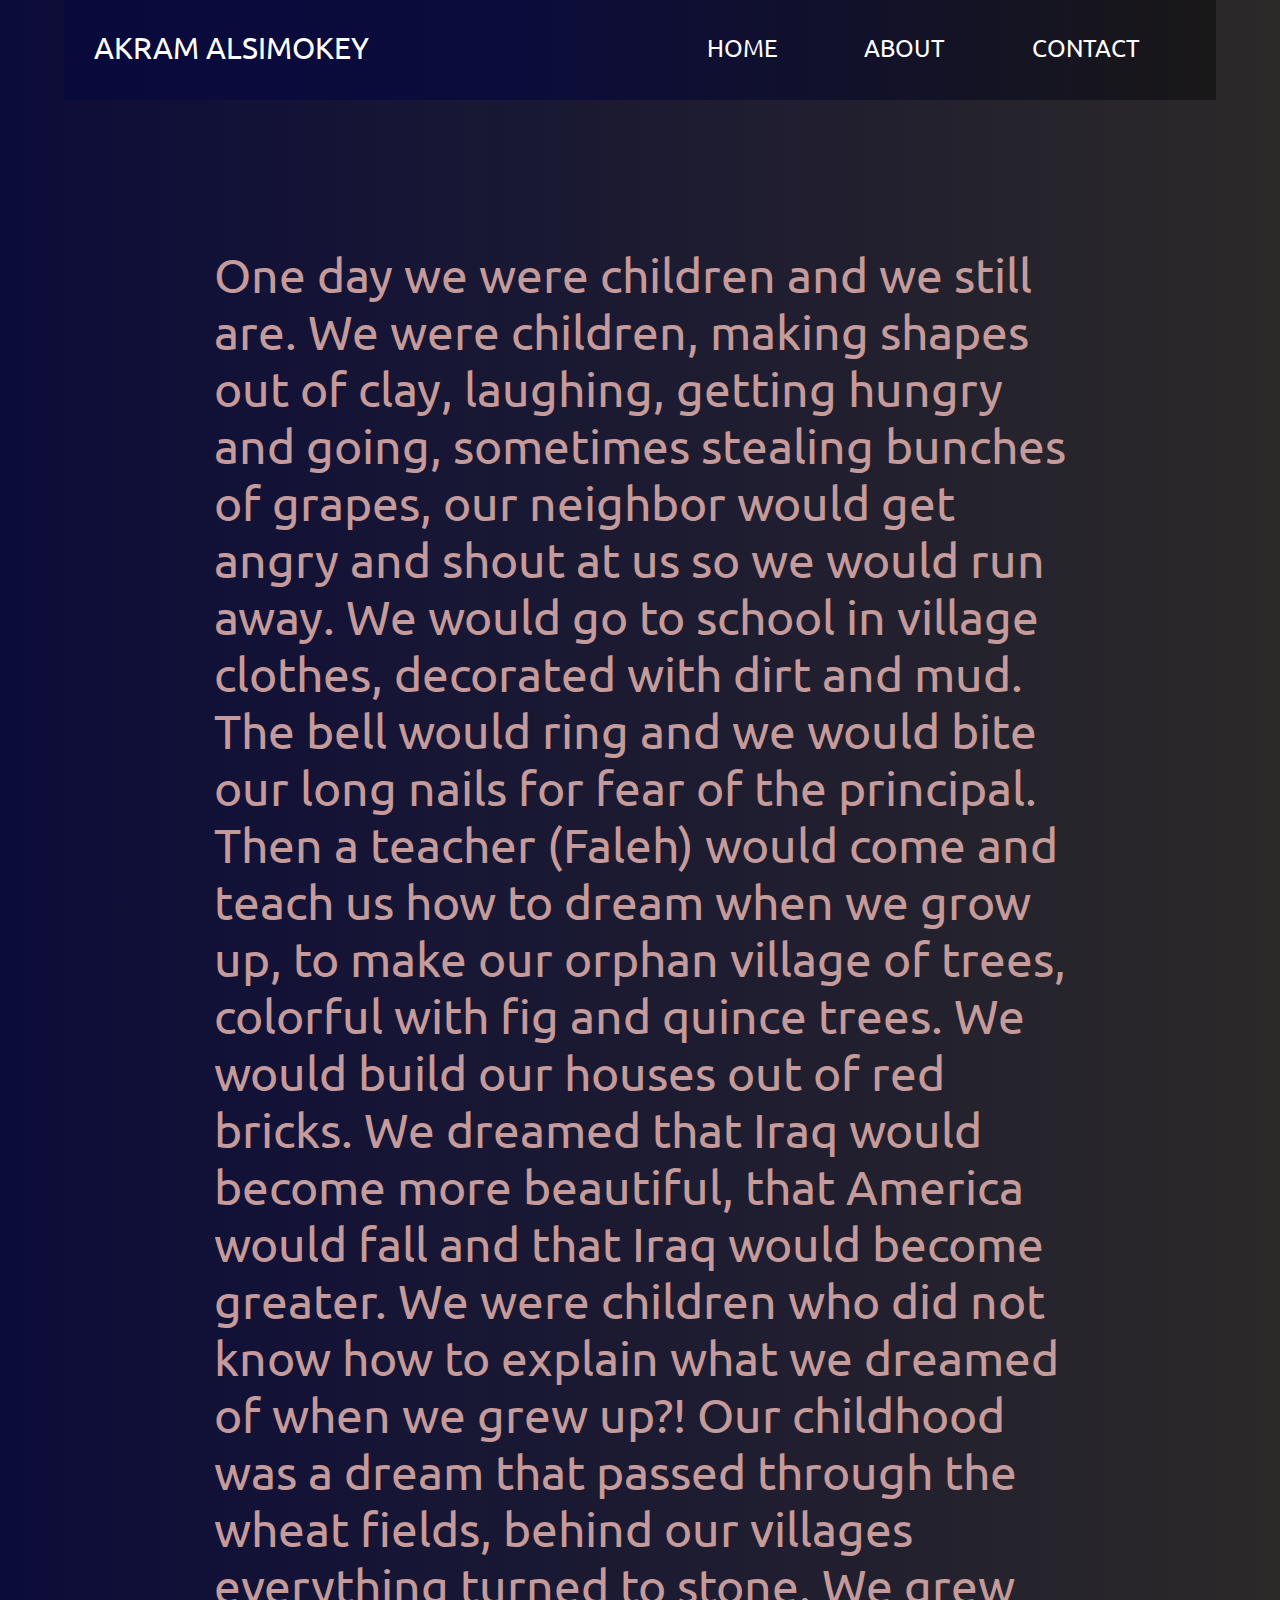
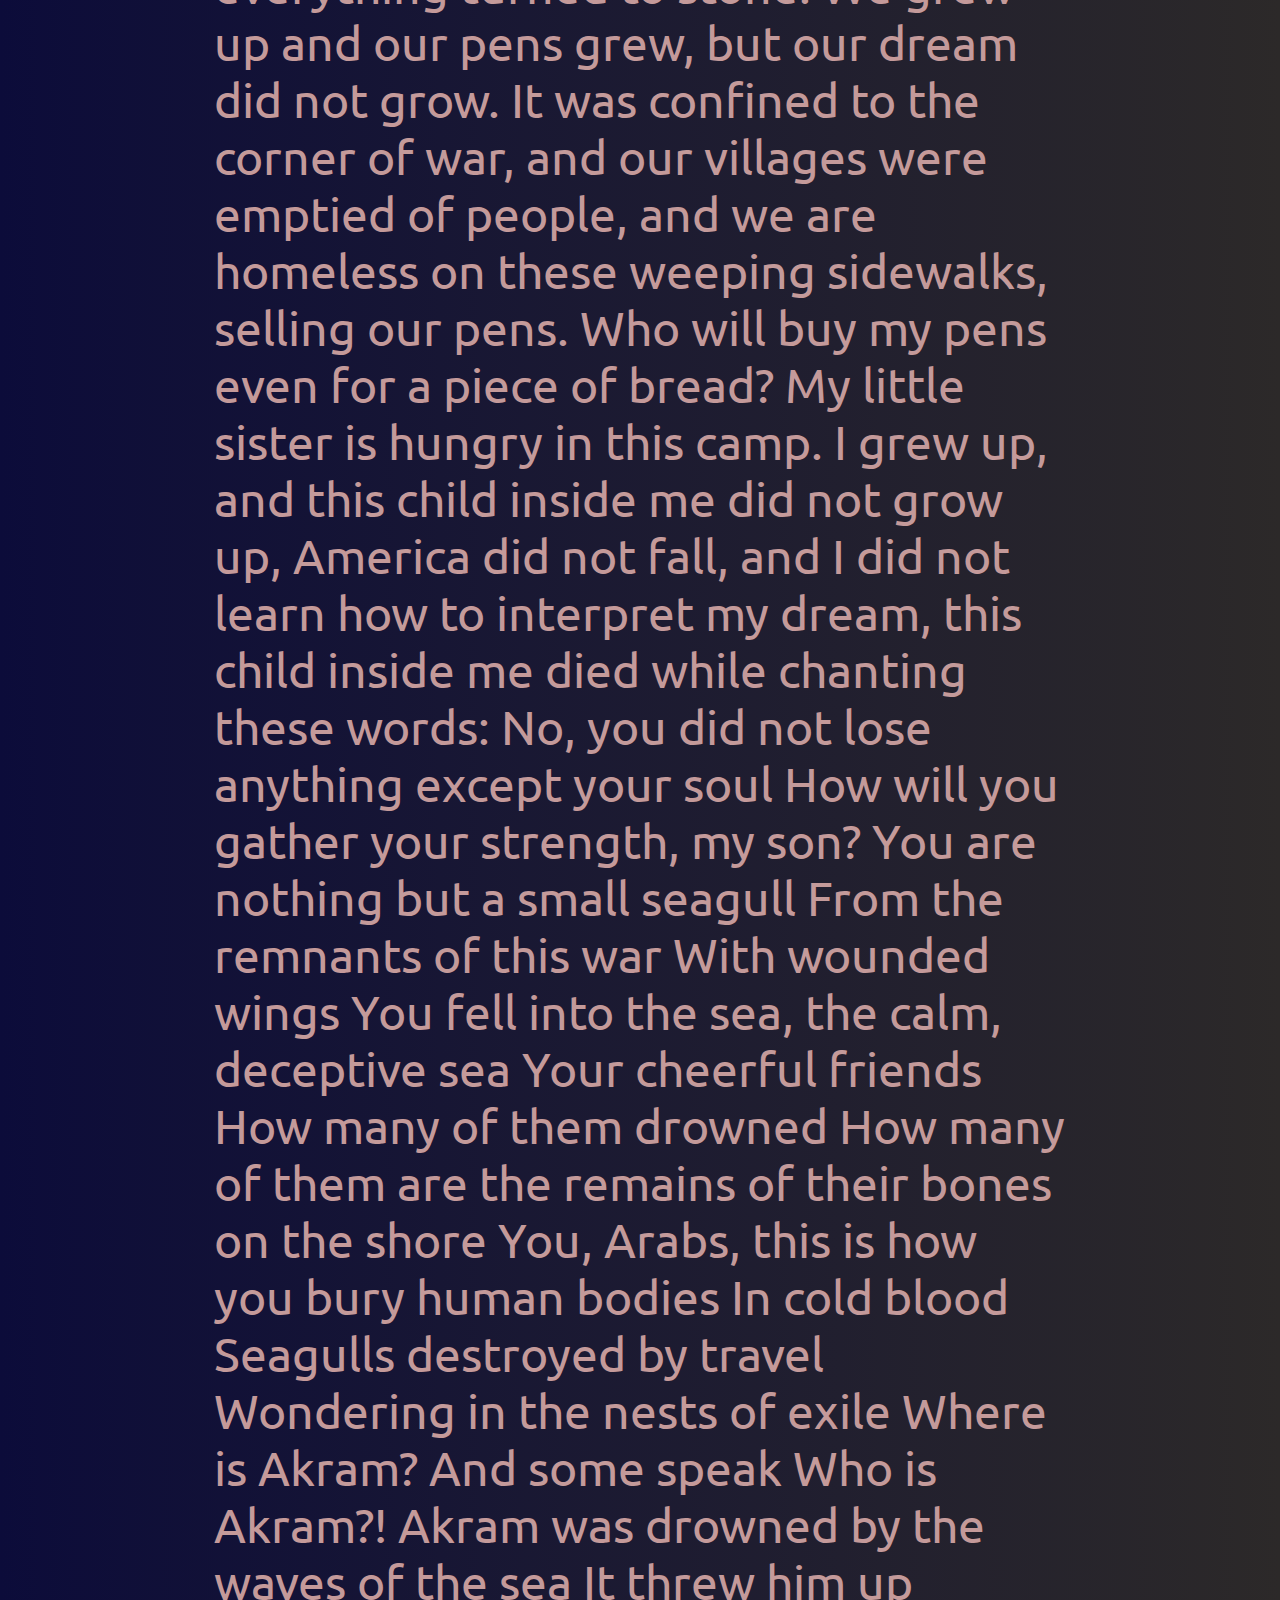
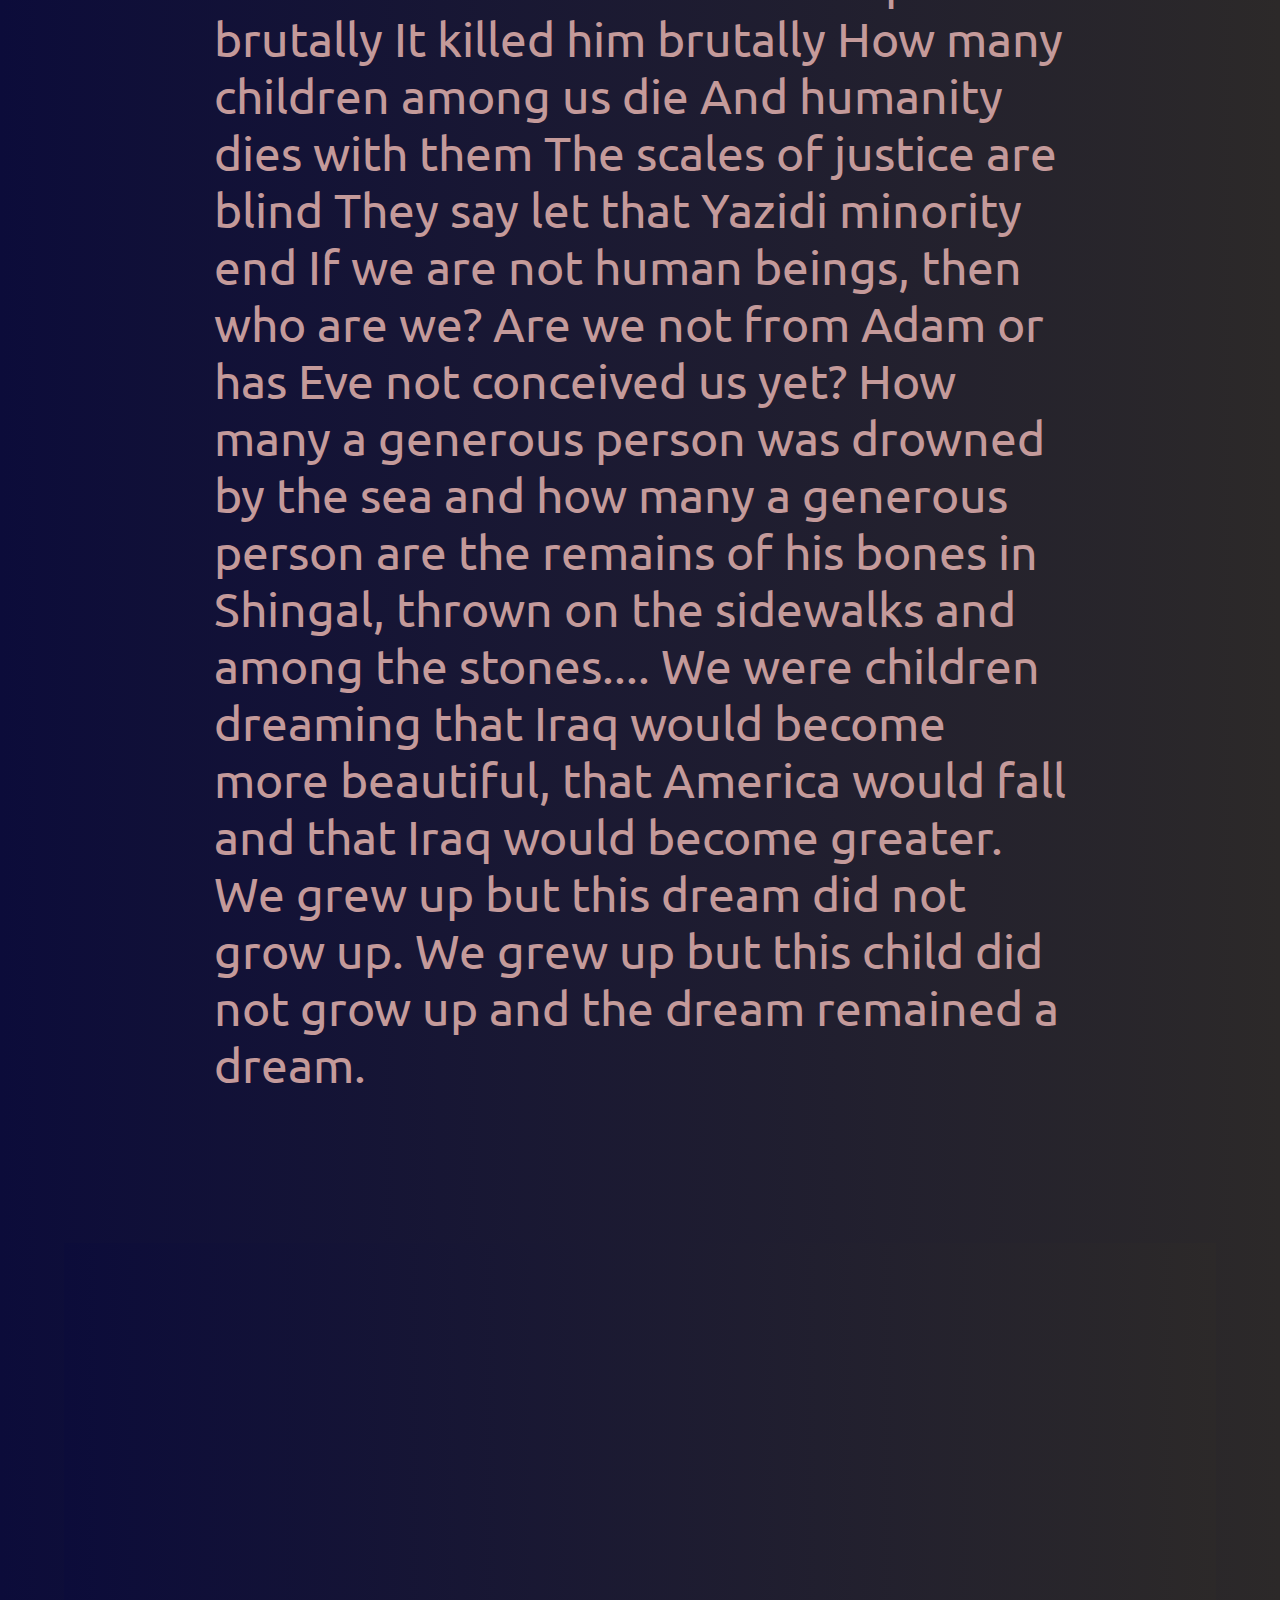
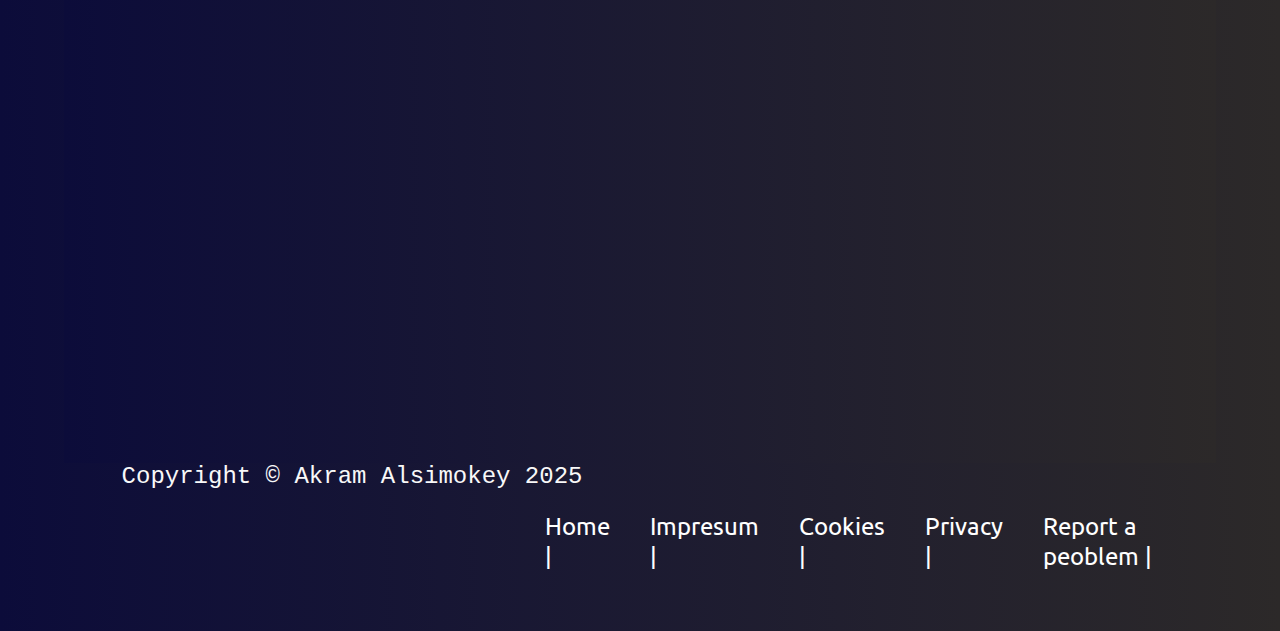
==== commit 0f5a4eef: "ayman" ====
--- a/about.html
+++ b/about.html
@@ -28,7 +28,6 @@
         <p class="footer-nav">
             <a href="index.html">Home |</a>
             <a href="contact.html">Impresum |</a>
-            <a href="contact.html">Team |</a>
             <a href="https://en.wikipedia.org/wiki/Cookie">Cookies |</a>
             <a href="https://en.wikipedia.org/wiki/Privacy" target="_blank">Privacy |</a>
             <a href="https://en.wikipedia.org/wiki/Wikipedia:Contact_us">Report a peoblem |</a>
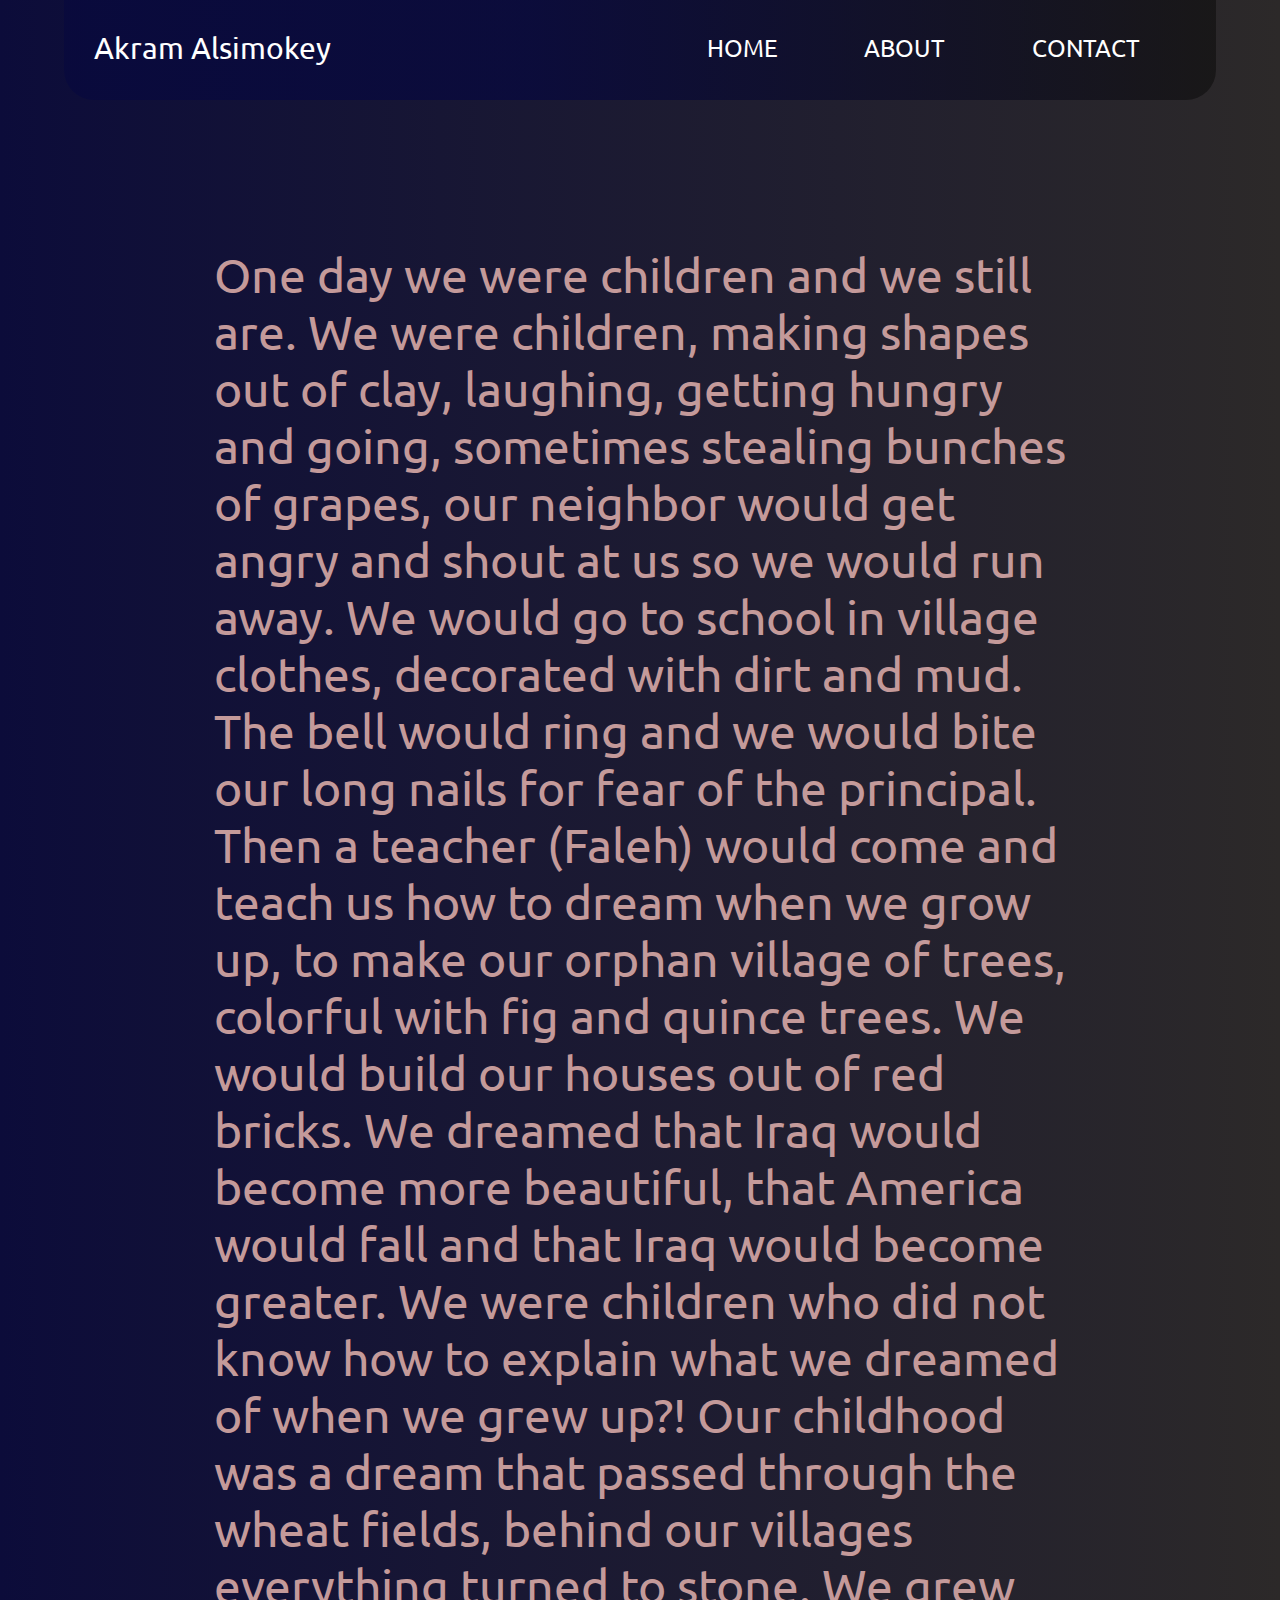
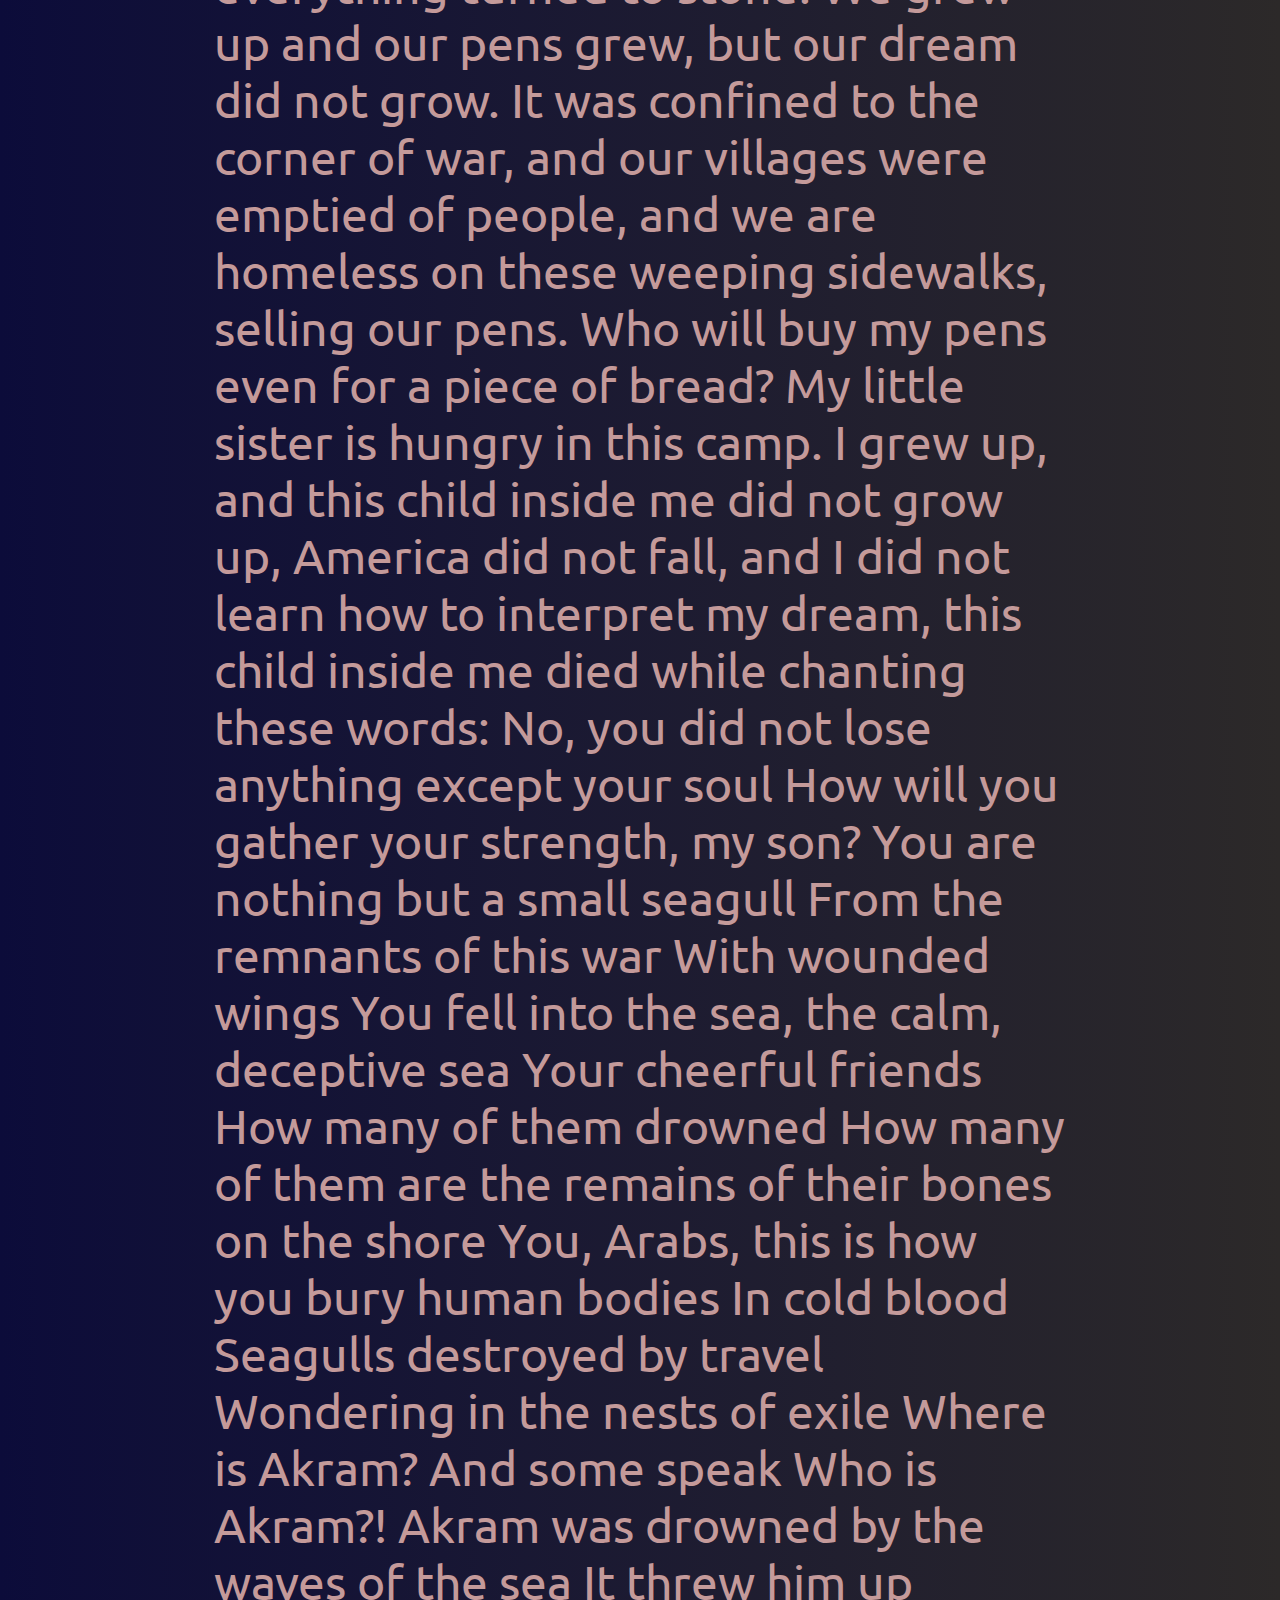
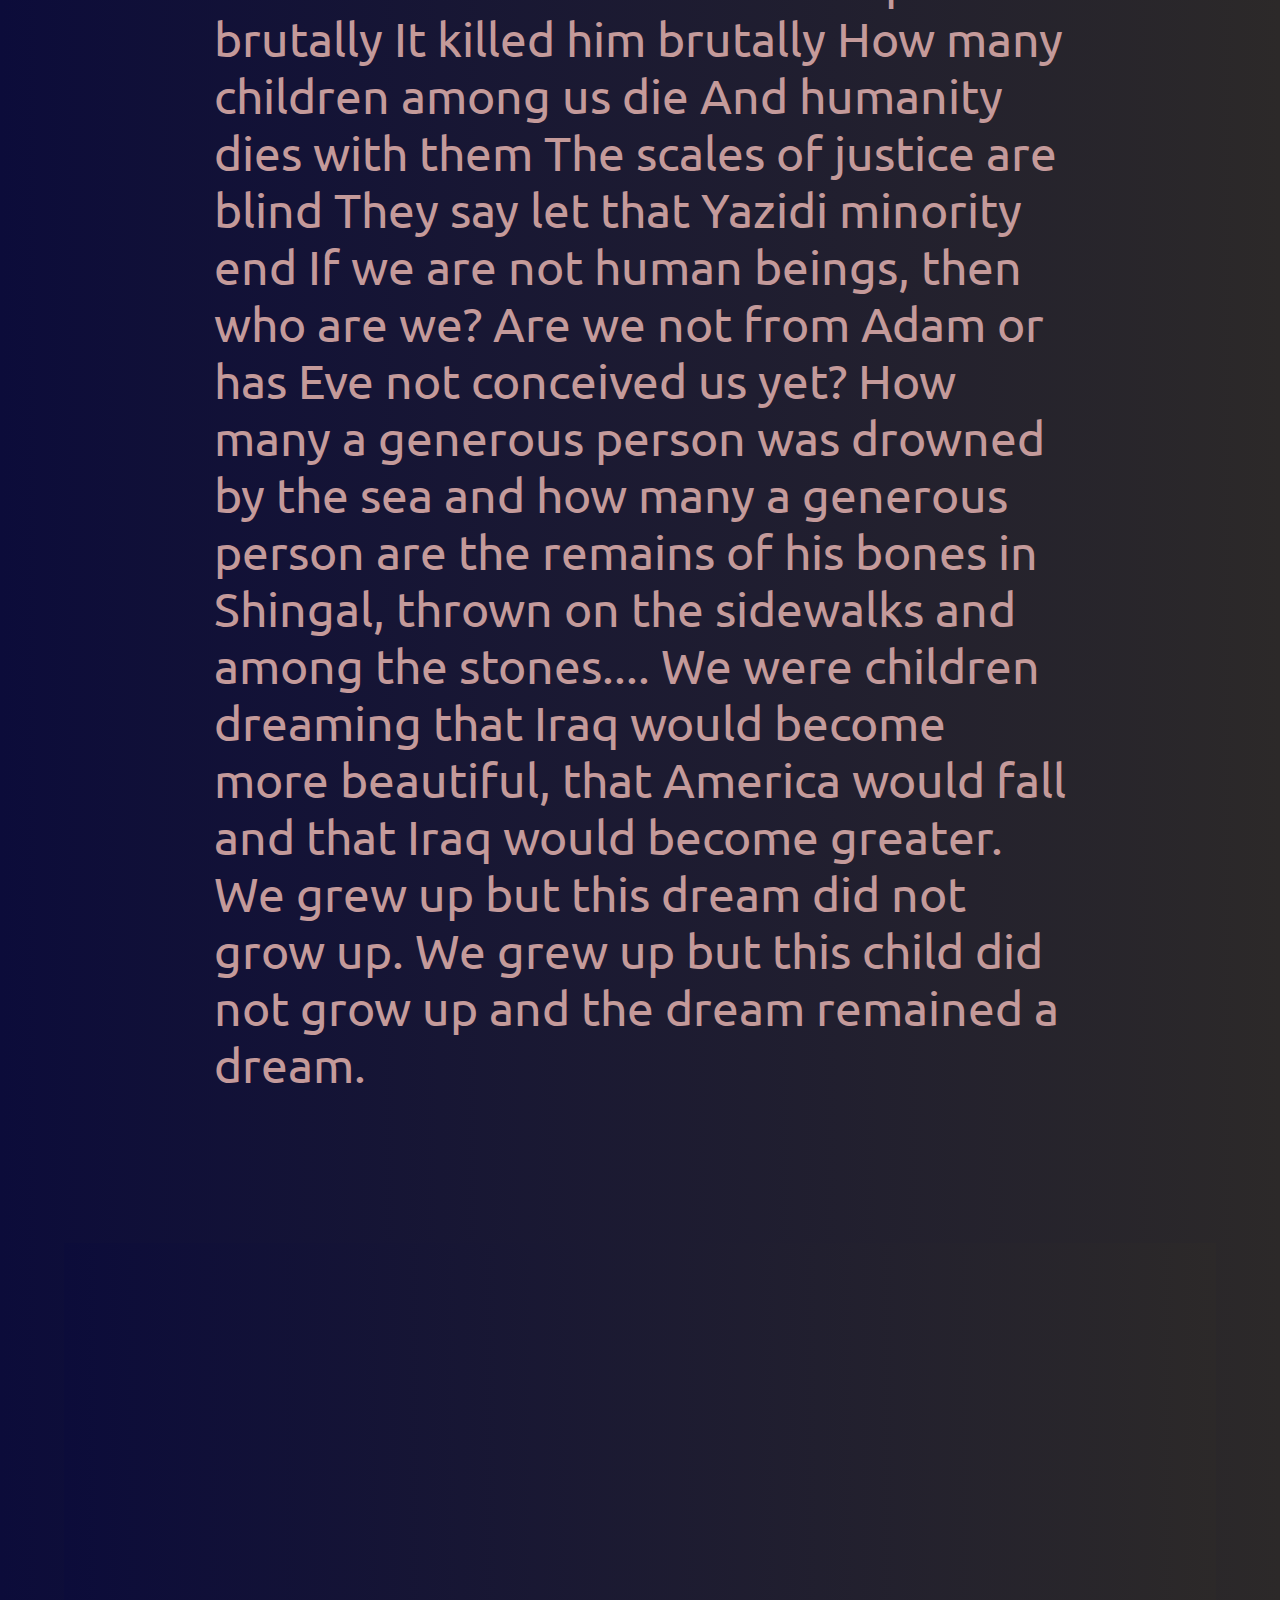
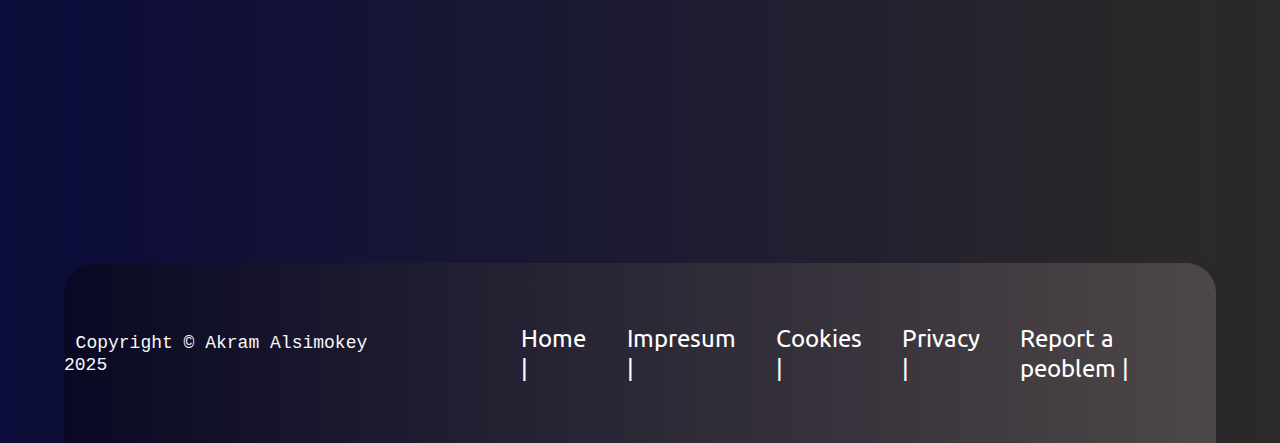
==== commit a28c1dd8: "Aiman" ====
--- a/about.html
+++ b/about.html
@@ -10,7 +10,7 @@
     <!--Main bar-->
     <div class="main">
         <header>
-            <a href="index.html" class="the_logo">Akram Alsimokey</a>
+            <a href="index.html" class="the_logo">Akram Alsimokey </a>
             <ul>
                 <li><a href="index.html">HOME</a></li>
                 <li><a href="about.html">ABOUT</a></li>
--- a/assets/css/style.css
+++ b/assets/css/style.css
@@ -28,6 +28,7 @@
     ;
     width: 90%;
     height: 100px;
+    border-radius: 0 0 30px 30px;
     
     
     
@@ -39,10 +40,11 @@
     padding: 10px;
     
     
+    
 }
 .the_logo{
-    font-size: 30px;
-    text-transform: uppercase;
+    font-size:30px;
+    text-transform: initial;
 }
 ul{
     width: 50%;
@@ -65,7 +67,7 @@
 }
 .para h1{
     color: #fff;
-    font-size: 90px;
+    font-size: 50px;
     text-transform: inherit;
 }
 .para p{
@@ -170,43 +172,64 @@
     font-size: 0.8em;
     color: #000016;
 }
-.project-tittle{
-    display: flex;
-    justify-content: space-between;
+.projects .tittle {
+    color: #40E0D0;
+    text-align: left;
+    display: flex;
+    font-size: 1.6rem;
+    justify-content: left;
+    font-family: 'poppins' sans-serif;
+    
+    
+
+}
+.project-tittle {
+    display: contents;
+    justify-content: center;
     text-transform: uppercase;
-    font-weight: 800;
+    font-weight: 1px;
     margin-top: 10px;
 
-}
+
+}
+
 .buy{
-    text-decoration-line: underline;
-    color: #074fa8;
-    font-size: 40px;
+    
+    text-decoration-line: none;
+    color: #1ca597;
+    font-size: 30px;
+    padding: 0.1rem;
+    margin: 0.1rem;
 }
 .buy:hover{
-    color: rgb(60, 62, 150);
+    color: rgb(2, 14, 80);
 }
 /*footer*/
 
 .empty{
     background-image: linear-gradient(to right, #0c0c3a,#2c2929);
-    padding: 400px;
-
-}
-/*
+    padding: 300px;
+
+}
+
 .footer{
-    background-color: #4b7bec;
-
-}
-*/
+    background-image: linear-gradient(to right, #090925,#4e4747);
+    display: flex;
+    justify-content: center;
+    align-items: center;
+    border-radius: 30px 30px 0 0;
+}
+
 .copy{
     color: #f8f8f8;
     text-decoration: none;
     font-family: 'Courier New', Courier, monospace;
-    padding-left: 5%;
-    padding-top: 0%;
-    padding-bottom: 5px;
-    font-size: x-large;
+    padding-left: 0.1rem;
+    margin: 10px; 
+    padding-bottom: 1px;
+    font-size: large;
+    justify-content: center;
+
 
 
 
@@ -216,11 +239,11 @@
     color: #f8f8f8;
     display: flex;
     font-family: 'Courier New', Courier, monospace;
-    padding-left: 40%;
-    padding-top: 1px;
+    padding-left: 90px;
+    padding-top: 40px;
     padding-bottom: 40px;
     font-size: small;
-    list-style-position: inherit;
+    justify-content: center;
 }
 
 .about{
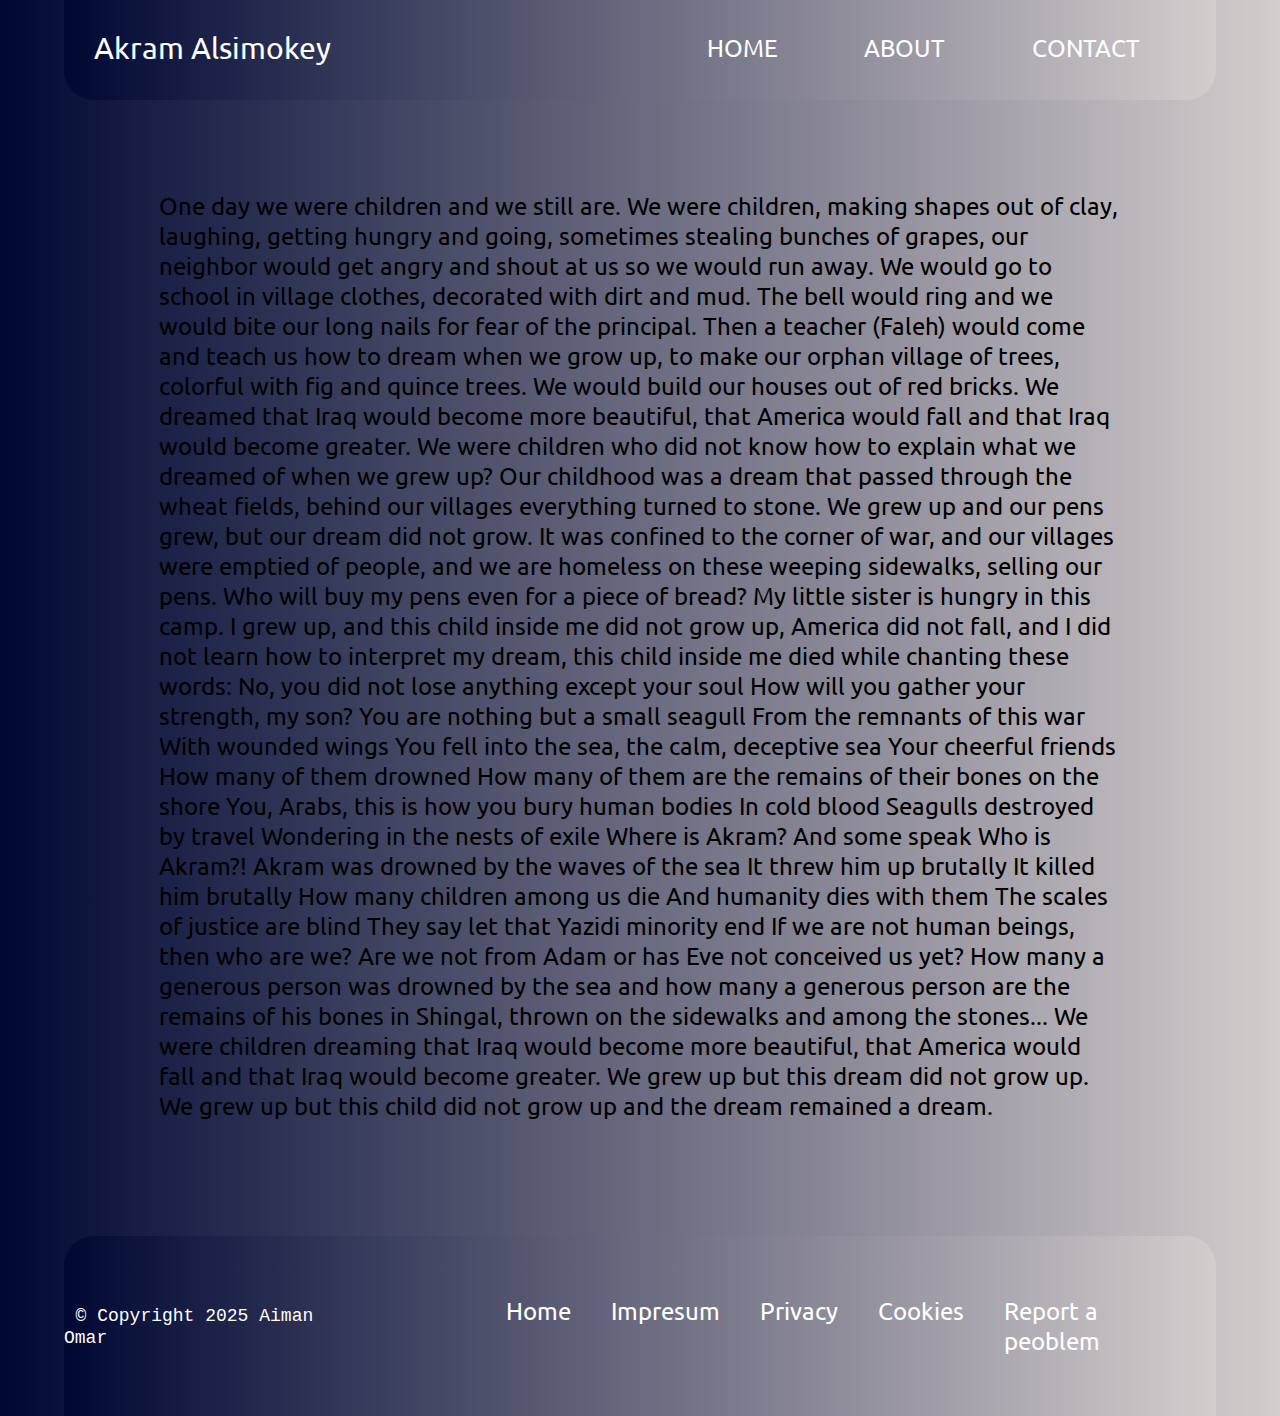
==== commit c751b43d: "Aiman" ====
--- a/about.html
+++ b/about.html
@@ -17,20 +17,36 @@
                 <li><a href="contact.html">CONTACT</a></li>
             </ul>
         </header>
-        <div class="about">One day we were children and we still are. We were children, making shapes out of clay, laughing, getting hungry and going, sometimes stealing bunches of grapes, our neighbor would get angry and shout at us so we would run away. We would go to school in village clothes, decorated with dirt and mud. The bell would ring and we would bite our long nails for fear of the principal. Then a teacher (Faleh) would come and teach us how to dream when we grow up, to make our orphan village of trees, colorful with fig and quince trees. We would build our houses out of red bricks. We dreamed that Iraq would become more beautiful, that America would fall and that Iraq would become greater. We were children who did not know how to explain what we dreamed of when we grew up?! Our childhood was a dream that passed through the wheat fields, behind our villages everything turned to stone. We grew up and our pens grew, but our dream did not grow. It was confined to the corner of war, and our villages were emptied of people, and we are homeless on these weeping sidewalks, selling our pens. Who will buy my pens even for a piece of bread? My little sister is hungry in this camp. I grew up, and this child inside me did not grow up, America did not fall, and I did not learn how to interpret my dream, this child inside me died while chanting these words: No, you did not lose anything except your soul How will you gather your strength, my son? You are nothing but a small seagull From the remnants of this war With wounded wings You fell into the sea, the calm, deceptive sea Your cheerful friends How many of them drowned How many of them are the remains of their bones on the shore You, Arabs, this is how you bury human bodies In cold blood Seagulls destroyed by travel Wondering in the nests of exile Where is Akram? And some speak Who is Akram?! Akram was drowned by the waves of the sea It threw him up brutally It killed him brutally How many children among us die And humanity dies with them The scales of justice are blind They say let that Yazidi minority end If we are not human beings, then who are we? Are we not from Adam or has Eve not conceived us yet? How many a generous person was drowned by the sea and how many a generous person are the remains of his bones in Shingal, thrown on the sidewalks and among the stones.... We were children dreaming that Iraq would become more beautiful, that America would fall and that Iraq would become greater. We grew up but this dream did not grow up. We grew up but this child did not grow up and the dream remained a dream.
+        <div class="about">One day we were children and we still are. We were children, making shapes out of clay, laughing, getting hungry and going, 
+            sometimes stealing bunches of grapes, our neighbor would 
+            get angry and shout at us so we would run away. We would go to school in village clothes, decorated with dirt and mud. 
+            The bell would ring and we would bite our long nails for fear of the principal. Then a teacher (Faleh) would come and 
+            teach us how to dream when we grow up, to make our orphan village of trees, colorful with fig and quince trees. We would build our houses out of red bricks. We dreamed 
+            that Iraq would become more beautiful, that America would fall and that Iraq would become greater. We were children who did not know how to explain what we dreamed of when 
+            we grew up? Our childhood was a dream that passed through the wheat fields, behind our villages everything turned to stone. We grew up and our pens grew, 
+            but our dream did not grow. It was confined to the corner of war, and our villages were emptied of people, and we are homeless on these weeping sidewalks, selling our pens. 
+            Who will buy my pens even for a piece of bread? My little sister is hungry in this camp. I grew up, and this child inside me did not grow up, America did not fall, and I did 
+            not learn how to interpret my dream, this child inside me died while chanting these words: No, you did not lose anything except your soul How will you gather your strength, 
+            my son? You are nothing but a small seagull From the remnants of this war With wounded wings You fell into the sea, the calm, deceptive sea Your cheerful friends How many of 
+            them drowned How many of them are the remains of their bones on the shore You, Arabs, this is how you bury human bodies In cold blood Seagulls destroyed by travel Wondering in 
+            the nests of exile Where is Akram? And some speak Who is Akram?! Akram was drowned by the waves of the sea It threw him up brutally It killed him brutally How many children among 
+            us die And humanity dies with them The scales of justice are blind They say let that Yazidi minority end If we are not human beings, then who are we? Are we not from Adam or has Eve not 
+            conceived us yet? How many a generous person was drowned by the sea and how many a generous person are the remains of his bones in Shingal, thrown on the sidewalks and among the stones...
+            We were children dreaming that Iraq would become more beautiful, that America would fall and that Iraq would become greater. We grew up but this dream did not grow up. We grew up 
+            but this child did not grow up and the dream remained a dream.
         </div>
     <div class="empty"><br></div>
     <!--footer-->
     <footer class="footer">
         <div>
-            <a href="https://en.wikipedia.org/wiki/Copyright" target="_blank" class="copy">Copyright © Akram Alsimokey 2025</a>
+            <a href="https://en.wikipedia.org/wiki/Copyright" target="_blank" class="copy">© Copyright 2025 Aiman Omar</a>
         </div>
         <p class="footer-nav">
-            <a href="index.html">Home |</a>
-            <a href="contact.html">Impresum |</a>
-            <a href="https://en.wikipedia.org/wiki/Cookie">Cookies |</a>
-            <a href="https://en.wikipedia.org/wiki/Privacy" target="_blank">Privacy |</a>
-            <a href="https://en.wikipedia.org/wiki/Wikipedia:Contact_us">Report a peoblem |</a>
+            <a href="index.html" >Home</a>
+            <a href="contact.html" >Impresum </a>
+            <a href="https://en.wikipedia.org/wiki/Privacy" target="_blank">Privacy </a>
+            <a href="https://en.wikipedia.org/wiki/Cookie" target="_blank">Cookies</a>
+            <a href="contact.html" >Report a peoblem </a>
         </p>
     </footer>
 </body>
--- a/assets/css/style.css
+++ b/assets/css/style.css
@@ -6,7 +6,7 @@
     margin: 0;
 }
 a{
-    color: #fff;
+    color: #ffffff;
     text-decoration: none;
     font-size: x-large;
     padding: 20px;
@@ -14,7 +14,7 @@
 
 }
 body{
-    background-image: linear-gradient(to right, #0c0c3a,#2c2929);
+    background-image: linear-gradient(to right, #000833,#d4cdcd);
     height: 100vh;
     display: flex;
     justify-content: center;
@@ -23,7 +23,7 @@
 }
 
 .main{
-    background-image: linear-gradient(to right, #08093dcb 40%, #111010af),
+    background-image: linear-gradient(to right, #000833,#d4cdcd),
     url(assets/img/c.png)
     ;
     width: 90%;
@@ -56,23 +56,24 @@
     border-bottom: 2px;
 }
 ul a:hover{
-    border-bottom-color:  #fff;
+    border-bottom-color:  #ffffff;
 }
 .para{
-    
+    color: #ffffff;
     width: 50%;
     margin-top: 50px;
     padding: 30px;
 
 }
 .para h1{
-    color: #fff;
-    font-size: 50px;
+    color: 097c0f;
+    font-size: 60px;
     text-transform: inherit;
 }
 .para p{
-    color: #fff;
-    letter-spacing: 4px;
+    color: #ffffff;
+    letter-spacing: 7px;
+    font-size: 35px;
     width: 900px;
     padding: 20px 0;
 
@@ -87,8 +88,8 @@
 }
 .para button:hover{
     background-color: transparent;
-    border-color: #fff;
-    color: #fff;
+    border-color: #ffffff;
+    color: #454db6;
 }
 /*---------------------*/
 .main-img{
@@ -99,7 +100,7 @@
 .tittle{
     display: flex;
     justify-content: center;
-    color: #90afce;
+    color: #fffefe;
     font-size: 2.2em;
     font-weight: 800;
     margin-bottom: 30px;
@@ -110,13 +111,15 @@
     justify-content: center;
     flex-direction: row;
     flex-wrap: wrap;
+    padding-bottom: 40%;
 }
 .card{
-    background-color: #d1d8e0;
+    background-color: #FFFFFF;
     width: 21.25em;
-    box-shadow: 0 5px rgba(1 1 1 /15%);
+    box-shadow: 0 5px rgba(255, 250, 250, 0.15);
     border-radius: 25px;
     padding: 25px;
+    padding-top: 100px;
     margin: 15px;
     transition: 0.9s ease;
 }
@@ -128,7 +131,7 @@
 }
 */
 .info h3{
-    color: #0171f9;
+    color: #FFFFFF;
     font-size: 1.2em;
     font-weight: 700;
     margin: 10px;
@@ -143,8 +146,8 @@
 
 }
 .books{
-    background-color: #fff;
-    border: 1px solid #fff;
+    background-color: #FFFFFF;
+    border: 1px solid #FFFFFF;
     min-height: 14em;
     width: 23em;
     overflow: hidden;
@@ -170,10 +173,10 @@
 }
 .project-category{
     font-size: 0.8em;
-    color: #000016;
+    color: #130e29;
 }
 .projects .tittle {
-    color: #40E0D0;
+    color: rgb(182, 218, 22);
     text-align: left;
     display: flex;
     font-size: 1.6rem;
@@ -196,32 +199,30 @@
 .buy{
     
     text-decoration-line: none;
-    color: #1ca597;
+    color: blue;
     font-size: 30px;
     padding: 0.1rem;
     margin: 0.1rem;
 }
 .buy:hover{
-    color: rgb(2, 14, 80);
+    color: rgb(15, 5, 100);
 }
 /*footer*/
 
-.empty{
-    background-image: linear-gradient(to right, #0c0c3a,#2c2929);
-    padding: 300px;
-
-}
+
+
 
 .footer{
-    background-image: linear-gradient(to right, #090925,#4e4747);
+    background-image: linear-gradient(to right, #000833,#d4cdcd);
     display: flex;
     justify-content: center;
     align-items: center;
     border-radius: 30px 30px 0 0;
+    
 }
 
 .copy{
-    color: #f8f8f8;
+    color: #ffffff;
     text-decoration: none;
     font-family: 'Courier New', Courier, monospace;
     padding-left: 0.1rem;
@@ -236,7 +237,7 @@
 }
 
 .footer-nav{
-    color: #f8f8f8;
+    color: #fffefe;
     display: flex;
     font-family: 'Courier New', Courier, monospace;
     padding-left: 90px;
@@ -247,25 +248,25 @@
 }
 
 .about{
-    color: #c49a9a;
+    color: black;
+    padding: 35px;
+    margin: 60px;
+    font-size: x-large;
+}
+.contact{
+    color: #000000;
     padding: 90px;
-    margin: 60px;
+    margin: 150px;
+    font-size: xx-large;
+}
+.contact a{
+    color: rgb(6, 6, 110);
+    padding: 90px;
+    margin: 90px;
     font-size: xxx-large;
 }
-.contact{
-    color: #c49a9a;
-    padding: 90px;
-    margin: 60px;
-    font-size: xxx-large;
-}
-.contact a{
-    color: #ad5b42;
-    padding: 90px;
-    margin: 60px;
-    font-size: xxx-large;
-}
 .contact a:hover{
-    color: #db1414;
+    color: #26166b;
 }
 /*
 img{
